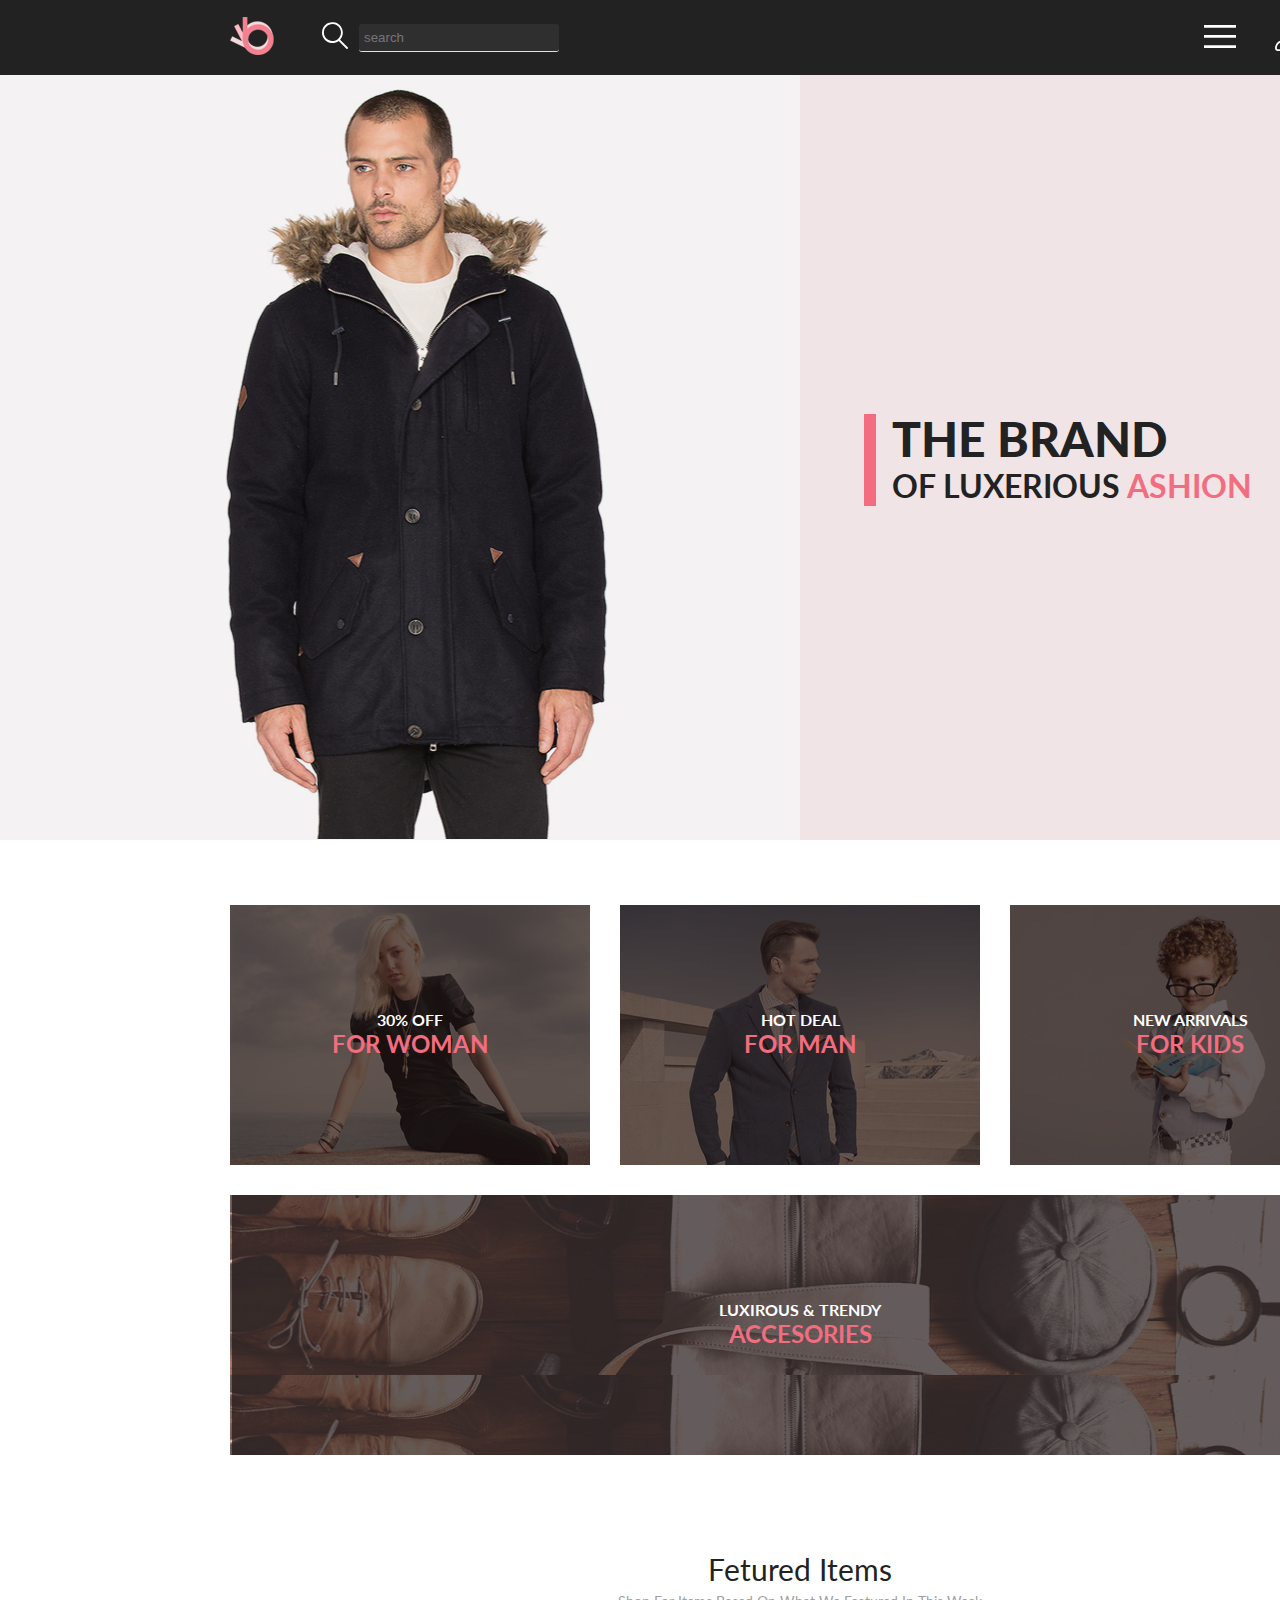
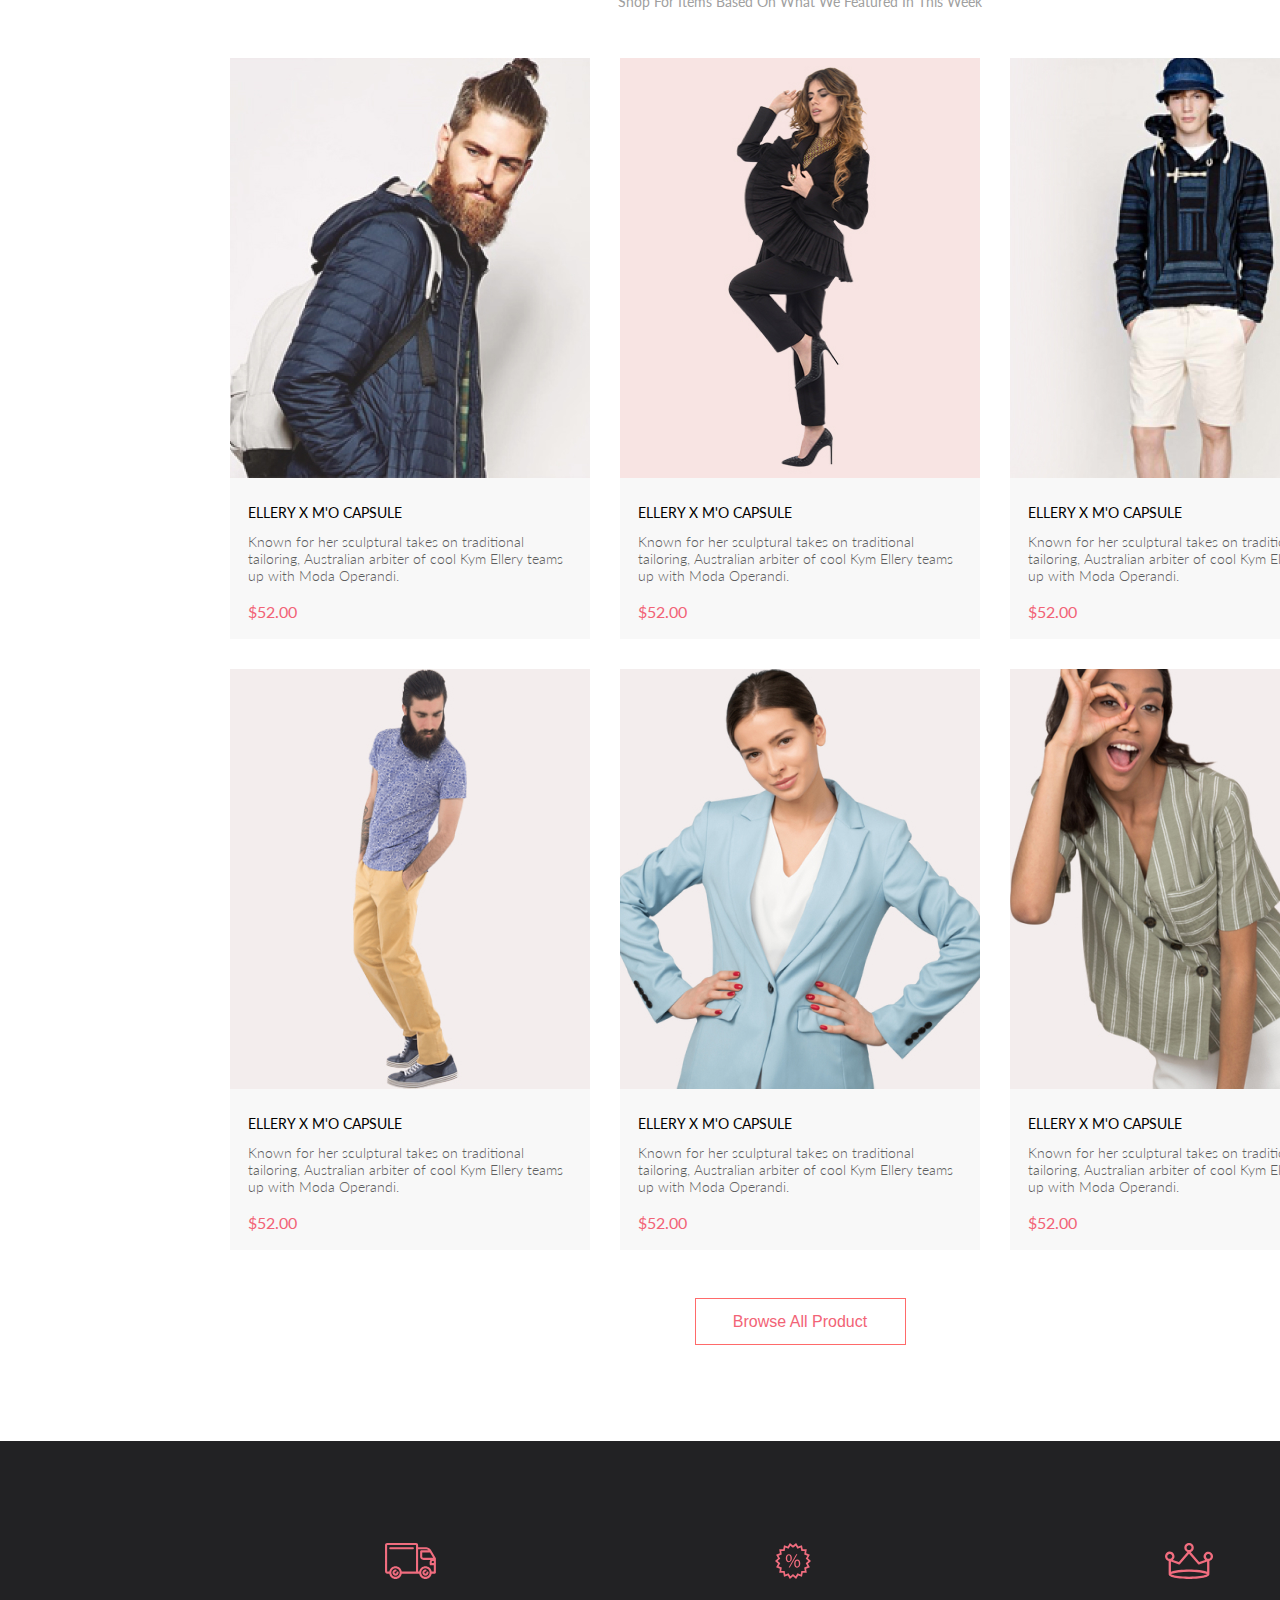
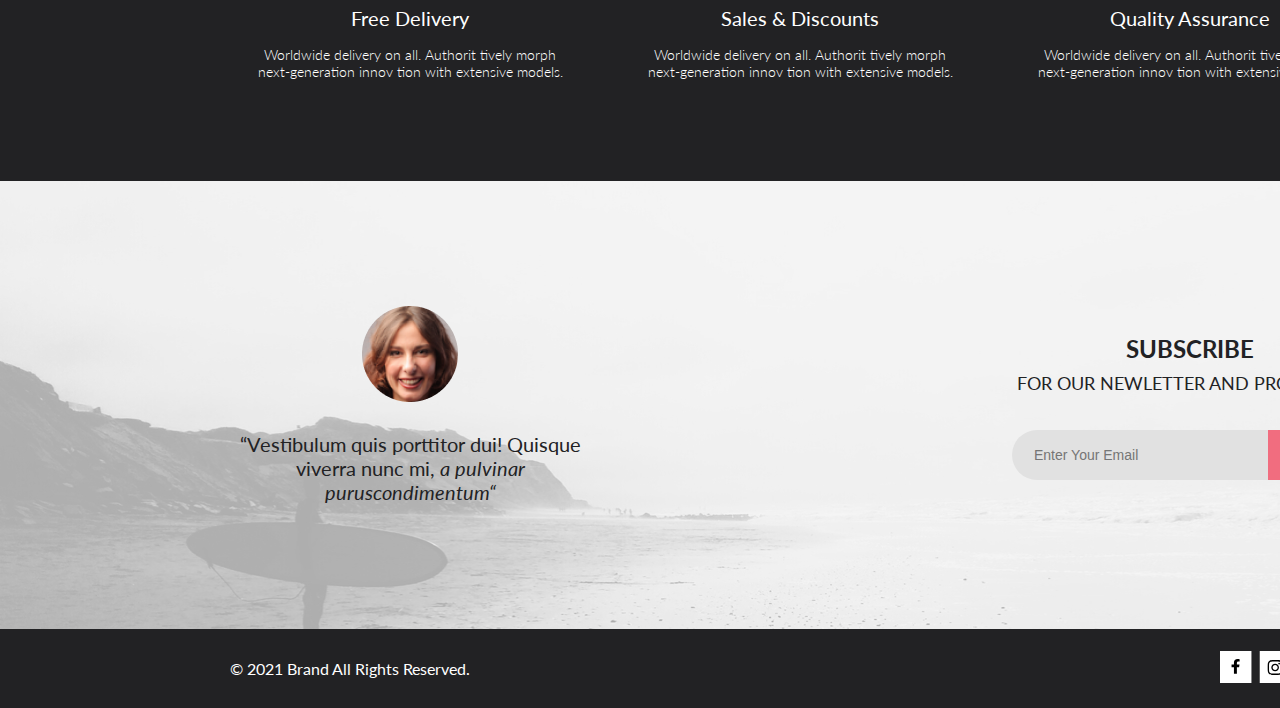
==== index.html @ f9dc225e "Истравил  ссылку на product.html" ====
<!DOCTYPE html>
<html lang="en">

<head>
    <meta charset="UTF-8">
    <meta http-equiv="X-UA-Compatible" content="IE=edge">
    <meta name="viewport" content="width=device-width, initial-scale=1.0">
    <title>shop-2103-shilov</title>
    <link rel="stylesheet" href="css/reset.css">
    <link rel="stylesheet" href="css/style.css">
    <link rel="preconnect" href="https://fonts.googleapis.com">
    <link rel="preconnect" href="https://fonts.gstatic.com" crossorigin>
    <link href="https://fonts.googleapis.com/css2?family=Lato:ital,wght@0,300;0,400;0,700;0,900;1,400&display=swap"
        rel="stylesheet">
</head>

<body>
    <div class="all-wrapper">
        <header class="header">
            <div class="conteiner header__wrp">
                <div class="header__conteiner">
                    <a href="index.html">
                        <img class="header__logo" src="img/logo.png" alt="logo">
                    </a>
                    <div class="header__search">
                        <button class="header__search-button" type="button">
                            <!--Картинка loupe.svg в виде програмного кода между тегами <svg>...</svg>-->
                            <svg class="header__search-icon" width="27" height="28" viewBox="0 0 27 28"
                                xmlns="http://www.w3.org/2000/svg">
                                <path
                                    d="M19.0596 17.6259C20.6713 15.8658 21.6282 13.6048 21.7698 11.2225C21.9113 8.84018 
                            21.2288 6.48173 19.8369 4.54318C18.445 2.60463 16.4285 1.20404 14.126 0.576619C11.8234 -0.0508009 
                            9.3751 0.13316 7.19217 1.09761C5.00923 2.06205 3.22463 3.74825 2.13804 5.87302C1.05145 7.9978 
                            0.729054 10.4318 1.225 12.7661C1.72094 15.1005 3.00501 17.1932 4.86158 18.6927C6.71814 20.1922 
                            9.03413 21.0072 11.4206 21.0009C13.673 21.004 15.8645 20.27 17.6606 18.9109L25.4086 26.7179C25.4941 
                            26.807 25.5965 26.8781 25.7099 26.927C25.8232 26.9759 25.9452 27.0017 26.0686 27.0029C26.1923 27.0033 
                            26.3148 26.9782 26.4283 26.9292C26.5419 26.8801 26.6441 26.8082 26.7286 26.7179C26.9025 26.537 26.9997 
                            26.2958 26.9997 26.0449C26.9997 25.794 26.9025 25.5528 26.7286 25.3719L19.0596 17.6259ZM2.88662 
                            10.5009C2.89946 8.81563 3.41094 7.17187 4.35659 5.77685C5.30224 4.38183 6.63972 3.29801 8.20044 
                            2.662C9.76115 2.02599 11.4752 1.86627 13.1266 2.20298C14.7779 2.53969 16.2926 3.35775 17.4797 
                            4.55404C18.6668 5.75033 19.4732 7.27129 19.7972 8.92519C20.1212 10.5791 19.9483 12.2919 19.3002 
                            13.8476C18.6522 15.4034 17.5581 16.7325 16.1559 17.6674C14.7536 18.6023 13.1059 19.1011 11.4206 
                            19.1009C9.14916 19.0901 6.97482 18.1784 5.37484 16.566C3.77486 14.9537 2.87998 12.7724 2.88662 10.5009Z" />
                            </svg>
                        </button>
                        <label>
                            <span class="visually-hidden">search</span>
                            <input class="header__search-input" type="search" placeholder="search">
                        </label>
                    </div>
                </div>
                <ul class="header__manu-list">
                    <li>
                        <button class="header__burger" type="button">
                            <!--Картинка burger.svg в виде програмного кода между тегами <svg>...</svg>-->
                            <svg class="header__burger-icon" width="32" height="23" viewBox="0 0 32 23"
                                xmlns="http://www.w3.org/2000/svg">
                                <path d="M0 23V20.31H32V23H0ZM0 12.76V10.07H32V12.76H0ZM0 2.69V0H32V2.69H0Z" />
                            </svg>
                        </button>
                        <nav class="header__nav">
                            <div class="header__nav-close">
                                <button class="header__nav-close-button" type="button">
                                    <!--<img class="header__nav-close-img" src="img/close.svg" alt="close">-->
                                    <svg class="header__nav-close-img" width="13" height="13" viewBox="0 0 13 13"
                                        xmlns="http://www.w3.org/2000/svg">
                                        <path d="M7.4158 6.00409L11.7158 1.71409C11.9041 1.52579 12.0099 1.27039 12.0099 1.00409C12.0099 
                                            0.73779 11.9041 0.482395 11.7158 0.294092C11.5275 0.105788 11.2721 0 11.0058 0C10.7395 0 
                                            10.4841 0.105788 10.2958 0.294092L6.0058 4.59409L1.7158 0.294092C1.52749 0.105788 1.2721 
                                            -1.9841e-09 1.0058 0C0.739497 1.9841e-09 0.484102 0.105788 0.295798 0.294092C0.107495 
                                            0.482395 0.0017066 0.73779 0.0017066 1.00409C0.0017066 1.27039 0.107495 1.52579 0.295798 
                                            1.71409L4.5958 6.00409L0.295798 10.2941C0.20207 10.3871 0.127676 10.4977 0.0769072 10.6195C0.0261385 
                                            10.7414 0 10.8721 0 11.0041C0 11.1361 0.0261385 11.2668 0.0769072 11.3887C0.127676 11.5105 0.20207 
                                            11.6211 0.295798 11.7141C0.388761 11.8078 0.499362 11.8822 0.621222 11.933C0.743081 11.9838 0.873786 
                                            12.0099 1.0058 12.0099C1.13781 12.0099 1.26852 11.9838 1.39038 11.933C1.51223 11.8822 1.62284 
                                            11.8078 1.7158 11.7141L6.0058 7.41409L10.2958 11.7141C10.3888 11.8078 10.4994 11.8822 10.6212 
                                            11.933C10.7431 11.9838 10.8738 12.0099 11.0058 12.0099C11.1378 12.0099 11.2685 11.9838 11.3904 
                                            11.933C11.5122 11.8822 11.6228 11.8078 11.7158 11.7141C11.8095 11.6211 11.8839 11.5105 11.9347 
                                            11.3887C11.9855 11.2668 12.0116 11.1361 12.0116 11.0041C12.0116 10.8721 11.9855 10.7414 11.9347 
                                            10.6195C11.8839 10.4977 11.8095 10.3871 11.7158 10.2941L7.4158 6.00409Z" />
                                    </svg>
                                </button>
                            </div>
                            <h2 class="header__nav-title">menu</h2>
                            <ul class="header__nav-list">
                                <li class="header__nav-item nav-item">
                                    <h3 class="nav-item__title"><a class="nav-item__title-link" href="#"> man</a></h3>
                                    <ul class="nav-item__list">
                                        <li class="nav-item__item">
                                            <a class="nav-item__item-link" href="#">Accessories</a>
                                        </li>
                                        <li class="nav-item__item"><a class="nav-item__item-link" href="#">Bags</a></li>
                                        <li class="nav-item__item"><a class="nav-item__item-link" href="#">Denim</a>
                                        </li>
                                        <li class="nav-item__item"><a class="nav-item__item-link" href="#">T-Shirts</a>
                                        </li>
                                    </ul>
                                </li>
                                <li class="header__nav-item nav-item">
                                    <h3 class="nav-item__title">
                                        <a class="nav-item__title-link" href="#">woman</a>
                                    </h3>
                                    <ul class="nav-item__list">
                                        <li class="nav-item__item">
                                            <a class="nav-item__item-link" href="#">Accessories</a>
                                        </li>
                                        <li class="nav-item__item">
                                            <a class="nav-item__item-link" href="#">Jackets & Coats</a>
                                        </li>
                                        <li class="nav-item__item">
                                            <a class="nav-item__item-link" href="#">Polos</a>
                                        </li>
                                        <li class="nav-item__item">
                                            <a class="nav-item__item-link" href="#">T-Shirts</a>
                                        </li>
                                        <li class="nav-item__item">
                                            <a class="nav-item__item-link" href="#">Shirts</a>
                                        </li>
                                    </ul>
                                </li>
                                <li class="header__nav-item nav-item">
                                    <h3 class="nav-item__title">
                                        <a class="nav-item__title-link" href="#">kids</a>
                                    </h3>
                                    <ul class="nav-item__list">
                                        <li class="nav-item__item">
                                            <a class="nav-item__item-link" href="#">Accessories</a>
                                        </li>
                                        <li class="nav-item__item">
                                            <a class="nav-item__item-link" href="#">Jackets & Coats</a>
                                        </li>
                                        <li class="nav-item__item">
                                            <a class="nav-item__item-link" href="#">Polos</a>
                                        </li>
                                        <li class="nav-item__item">
                                            <a class="nav-item__item-link" href="#">T-Shirts</a>
                                        </li>
                                        <li class="nav-item__item">
                                            <a class="nav-item__item-link" href="#">Shirts</a>
                                        </li>
                                        <li class="nav-item__item">
                                            <a class="nav-item__item-link" href="#">Bags</a>
                                        </li>
                                    </ul>
                                </li>
                            </ul>
                        </nav>
                    </li>
                    <li>
                        <a class="header__link" href="registration.html">
                            <!--Картинка person.svg в виде програмного кода между тегами <svg>...</svg>-->
                            <svg class="header__person-icon" width="29" height="29" viewBox="0 0 29 29"
                                xmlns="http://www.w3.org/2000/svg">
                                <path d="M14.5 19.937C19 19.937 22.656 15.464 22.656 9.968C22.656 4.472 19 0 14.5 0C13.3631 
                                    0.0217413 12.2463 0.303398 11.2351 0.823397C10.2239 1.34339 9.34507 2.08794 8.66602 
                                    3C7.12663 4.99573 6.30819 7.45381 6.34399 9.974C6.34399 15.465 10 19.937 14.5 19.937ZM14.5 
                                    1.813C18 1.813 20.844 5.472 20.844 9.969C20.844 14.466 17.998 18.125 14.5 18.125C11.002 
                                    18.125 8.15603 14.465 8.15503 9.969C8.15403 5.473 11 1.813 14.5 1.813ZM20.844 18.125C20.6036 
                                    18.125 20.373 18.2205 20.203 18.3905C20.033 18.5605 19.9375 18.7911 19.9375 19.0315C19.9375 
                                    19.2719 20.033 19.5025 20.203 19.6725C20.373 19.8425 20.6036 19.938 20.844 19.938C22.526 
                                    19.9399 24.1386 20.6088 25.3279 21.7982C26.5172 22.9875 27.1861 24.6 27.188 26.282C27.1875 
                                    26.5221 27.0918 26.7523 26.922 26.9221C26.7522 27.0918 26.5221 27.1875 26.282 27.188H2.71997C2.47985 
                                    27.1875 2.24975 27.0918 2.07996 26.9221C1.91016 26.7523 1.81449 26.5221 1.81396 26.282C1.81608 
                                    24.6001 2.48517 22.9877 3.67444 21.7985C4.86371 20.6092 6.47608 19.9401 8.15796 19.938C8.39824 
                                    19.938 8.62868 19.8425 8.79858 19.6726C8.96849 19.5027 9.06396 19.2723 9.06396 19.032C9.06396 
                                    18.7917 8.96849 18.5613 8.79858 18.3914C8.62868 18.2215 8.39824 18.126 8.15796 18.126C5.99541 
                                    18.1279 3.92201 18.9875 2.39258 20.5164C0.863144 22.0453 0.00264777 24.1185 0 26.281C0.000794067 
                                    27.0019 0.287502 27.693 0.797241 28.2027C1.30698 28.7125 1.99811 28.9992 2.71899 29H26.282C27.0027 
                                    28.9989 27.6936 28.7121 28.2031 28.2024C28.7126 27.6927 28.9992 27.0017 29 26.281C28.9974 24.1187 
                                    28.1372 22.0457 26.6083 20.5168C25.0793 18.9878 23.0063 18.1276 20.844 18.125Z" />
                            </svg>
                        </a>
                    </li>
                    <li>
                        <a class="header__link" href="#">
                            <!--Картинка basket.svg в виде програмного кода между тегами <svg>...</svg>-->
                            <svg class="header__basket-icon" width="33" height="29" viewBox="0 0 33 29"
                                xmlns="http://www.w3.org/2000/svg">
                                <path d="M27.199 29C26.5512 28.9738 25.9396 28.6948 25.4952 28.2227C25.0509 27.7506 24.8094 27.1232 
                                    24.8225 26.475C24.8356 25.8269 25.1023 25.2097 25.5653 24.7559C26.0283 24.3022 26.6508 24.048 
                                    27.2991 24.048C27.9474 24.048 28.5697 24.3022 29.0327 24.7559C29.4957 25.2097 29.7624 25.8269 
                                    29.7755 26.475C29.7886 27.1232 29.5471 27.7506 29.1028 28.2227C28.6585 28.6948 28.0468 28.9738 
                                    27.399 29H27.199ZM7.75098 26.32C7.75098 25.79 7.90815 25.2718 8.20264 24.8311C8.49712 24.3904 
                                    8.91569 24.0469 9.4054 23.844C9.8951 23.6412 10.434 23.5881 10.9539 23.6915C11.4737 23.7949 
                                    11.9512 24.0502 12.326 24.425C12.7009 24.7998 12.9562 25.2773 13.0596 25.7972C13.163 26.317 
                                    13.1098 26.8559 12.907 27.3456C12.7041 27.8353 12.3606 28.2539 11.9199 28.5483C11.4792 28.8428 
                                    10.9611 29 10.431 29C10.0789 29.0003 9.73017 28.9311 9.40479 28.7966C9.0794 28.662 8.78374 
                                    28.4646 8.53467 28.2158C8.28559 27.9669 8.08805 27.6713 7.95325 27.3461C7.81844 27.0208 7.74902 
                                    26.6721 7.74902 26.32H7.75098ZM11.551 20.686C11.2916 20.6868 11.039 20.6024 10.8322 20.4457C10.6253 
                                    20.2891 10.4756 20.0689 10.406 19.819L5.573 2.36401H2.18005C1.86657 2.36401 1.56591 2.23947 1.34424 
                                    2.01781C1.12257 1.79614 0.998047 1.49549 0.998047 1.18201C0.998047 0.868519 1.12257 0.567873 1.34424 
                                    0.346205C1.56591 0.124537 1.86657 5.81268e-06 2.18005 5.81268e-06H6.46106C6.72055 -0.00080736 6.97309 
                                    0.0837201 7.17981 0.240568C7.38653 0.397416 7.53589 0.617884 7.60498 0.868006L12.438 18.323H25.616L29.999 
                                    8.27501H15.399C15.2409 8.27961 15.0834 8.25242 14.9359 8.19507C14.7884 8.13771 14.6539 8.05134 14.5404 
                                    7.94108C14.4269 7.83082 14.3366 7.69891 14.275 7.55315C14.2134 7.40739 14.1816 7.25075 14.1816 
                                    7.0925C14.1816 6.93426 14.2134 6.77762 14.275 6.63186C14.3366 6.4861 14.4269 6.35419 14.5404 
                                    6.24393C14.6539 6.13367 14.7884 6.0473 14.9359 5.98994C15.0834 5.93259 15.2409 5.90541 15.399 
                                    5.91001H31.812C32.0077 5.90996 32.2003 5.95866 32.3724 6.05172C32.5446 6.14478 32.6908 6.27926 
                                    32.798 6.44301C32.9058 6.60729 32.9714 6.79569 32.9889 6.99145C33.0063 7.18721 32.9752 7.38424 
                                    32.8981 7.565L27.493 19.977C27.4007 20.1876 27.249 20.3668 27.0565 20.4927C26.864 20.6186 26.6391 
                                    20.6858 26.4091 20.686H11.551Z" />
                            </svg>
                        </a>
                    </li>
                </ul>
            </div>
        </header>
        <main>
            <section class="brand">
                <img class="brand__img" src="img/man.jpg" alt="man">
                <h1 class="brand__title">the brand
                    <span class="brand__title-lower">of luxerious
                        <span class="brand__title-pink">ashion</span>
                    </span>
                </h1>
            </section>
            <section class="sales">
                <div class="conteiner">
                    <h2 class="visually-hidden">sales</h2>
                    <ul class="sales__list">
                        <div class="sales__item-wpr">
                            <li class="sales__item sales__item--woman">
                                <h3 class="sales__item-title">30% off</h3>
                                <p class="sales__item-text">for woman</p>
                            </li>
                            <li class="sales__item sales__item--man">
                                <h3 class="sales__item-title">hot deal</h3>
                                <p class="sales__item-text">for man</p>
                            </li>
                            <li class="sales__item sales__item--kids">
                                <p class="sales__item-title">new arrivals</p>
                                <p class="sales__item-text">for kids</p>
                            </li>
                        </div>
                        <li class="sales__item sales__item--shoes">
                            <h3 class="sales__item-title">luxirous & trendy</h3>
                            <p class="sales__item-text">accesories</p>
                        </li>
                    </ul>
                </div>
            </section>
            <div class="conteiner">
                <section class="poducts">
                    <h2 class="products__title">fetured Items</h2>
                    <p class="products__sub-title">shop for items based on what we featured in this week</p>
                    <ul class="products__list">
                        <li class="products__item">
                            <img class="products__item-img" src="img/man1-poducts.jpg" alt="man-1">
                            <a class="products__item-title" href="product.html">ellery x m'o capsule</a>
                            <p class="products__item-text">Known for her sculptural takes on traditional tailoring,
                                Australian arbiter of cool Kym Ellery teams up with Moda Operandi.</p>
                            <p class="products__item-price">$52.00</p>
                            <div class="products__item-hover products-hover">
                                <button class="products-hover__button">
                                    <img class="products-hover__img" src="img/basket.svg" alt="basket">
                                    <p class="products-hover__text">Add to Cart</p>
                                </button>
                            </div>
                        </li>
                        <li class="products__item">
                            <img class="products__item-img" src="img/woman1-poducts.jpg" alt="woman-1">
                            <a class="products__item-title" href="product.html">ellery x m'o capsule</a>
                            <p class="products__item-text">Known for her sculptural takes on traditional tailoring,
                                Australian arbiter of cool Kym Ellery teams up with Moda Operandi.</p>
                            <p class="products__item-price">$52.00</p>
                            <div class="products__item-hover products-hover">
                                <button class="products-hover__button">
                                    <img class="products-hover__img" src="img/basket.svg" alt="basket">
                                    <p class="products-hover__text">Add to Cart</p>
                                </button>
                            </div>
                        </li>
                        <li class="products__item">
                            <img class="products__item-img" src="img/man2-poducts.jpg" alt="man-2">
                            <a class="products__item-title" href="product.html">ellery x m'o capsule</a>
                            <p class="products__item-text">Known for her sculptural takes on traditional tailoring,
                                Australian arbiter of cool Kym Ellery teams up with Moda Operandi.</p>
                            <p class="products__item-price">$52.00</p>
                            <div class="products__item-hover products-hover">
                                <button class="products-hover__button">
                                    <img class="products-hover__img" src="img/basket.svg" alt="basket">
                                    <p class="products-hover__text">Add to Cart</p>
                                </button>
                            </div>
                        </li>
                        <li class="products__item">
                            <img class="products__item-img" src="img/man3-poducts.jpg" alt="man-3">
                            <a class="products__item-title" href="product.html">ellery x m'o capsule</a>
                            <p class="products__item-text">Known for her sculptural takes on traditional tailoring,
                                Australian arbiter of cool Kym Ellery teams up with Moda Operandi.</p>
                            <p class="products__item-price">$52.00</p>
                            <div class="products__item-hover products-hover">
                                <button class="products-hover__button">
                                    <img class="products-hover__img" src="img/basket.svg" alt="basket">
                                    <p class="products-hover__text">Add to Cart</p>
                                </button>
                            </div>
                        </li>
                        <li class="products__item">
                            <img class="products__item-img" src="img/woman2-poducts.jpg" alt="woman-2">
                            <a class="products__item-title" href="product.html">ellery x m'o capsule</a>
                            <p class="products__item-text">Known for her sculptural takes on traditional tailoring,
                                Australian arbiter of cool Kym Ellery teams up with Moda Operandi.</p>
                            <p class="products__item-price">$52.00</p>
                            <div class="products__item-hover products-hover">
                                <button class="products-hover__button">
                                    <img class="products-hover__img" src="img/basket.svg" alt="basket">
                                    <p class="products-hover__text">Add to Cart</p>
                                </button>
                            </div>
                        </li>
                        <li class="products__item">
                            <img class="products__item-img" src="img/woman3-poducts.jpg" alt="woman-3">
                            <a class="products__item-title" href="product.html">ellery x m'o capsule</a>
                            <p class="products__item-text">Known for her sculptural takes on traditional tailoring,
                                Australian arbiter of cool Kym Ellery teams up with Moda Operandi.</p>
                            <p class="products__item-price">$52.00</p>
                            <div class="products__item-hover products-hover">
                                <button class="products-hover__button">
                                    <img class="products-hover__img" src="img/basket.svg" alt="basket">
                                    <p class="products-hover__text">Add to Cart</p>
                                </button>
                            </div>
                        </li>
                    </ul>
                    <div class="products__button-wpr">
                        <button class="products__button">browse all product</button>
                    </div>
                </section>
            </div>
            <div class="advantages__wpr">
                <div class="conteiner">
                    <section class="advantages">
                        <h2 class="visually-hidden">advantages</h2>
                        <ul class="advantages__list">
                            <li class="advantages__item">
                                <div class="advantages__item-img-wpr">
                                    <img class="advantages__item-img" src="img/icon-delivery.svg" alt="delivery">
                                </div>
                                <h3 class="advantages__item-tetle">free delivery</h3>
                                <p class="advantages__item-text">Worldwide delivery on all. Authorit tively morph
                                    next-generation innov tion with extensive models.</p>
                            </li>
                            <li class="advantages__item">
                                <div class="advantages__item-img-wpr">
                                    <img class="advantages__item-img" src="img/icon-discounts.svg" alt="discounts">
                                </div>
                                <h3 class="advantages__item-tetle">sales & discounts</h3>
                                <p class="advantages__item-text"> Worldwide delivery on all. Authorit tively morph
                                    next-generation innov tion with extensive models.</p>
                            </li>
                            <li class="advantages__item">
                                <div class="advantages__item-img-wpr">
                                    <img class="advantages__item-img" src="img/icon-assurance.svg" alt="assurance">
                                </div>
                                <h3 class="advantages__item-tetle">quality assurance</h3>
                                <p class="advantages__item-text">Worldwide delivery on all. Authorit tively morph
                                    next-generation innov tion with extensive models.</p>
                            </li>
                        </ul>
                    </section>
                </div>
            </div>
        </main>
        <footer>
            <div class="quote__wpr">
                <div class="conteiner">
                    <section class="quote">
                        <h2 class="visually-hidden">Form</h2>
                        <div class="quote__wrapper">
                            <img class="quote__wrapper-img" src="img/avatar.png" alt="avatar">
                            <p class="quote__wrapper-text">“Vestibulum quis porttitor dui! Quisque viverra nunc mi,
                                <span class="quote__wrapper-text--italic">a pulvinar puruscondimentum“</span>
                            </p>
                        </div>
                        <div class="quote__wrapper">
                            <h3 class="quote__wrapper-title">subscribe</h3>
                            <p class="quote__wrapper-sub-title">for our newletter and promotion</p>
                            <form class="quote__wrapper-form" action="#">
                                <label>
                                    <span class="visually-hidden">subscribe</span>
                                    <input class="quote__wrapper-form-email" type="email" placeholder="Enter Your Email"
                                        required>
                                </label>
                                <button class="quote__wrapper-form-button" type="submit">Subscribe</button>
                            </form>
                        </div>
                    </section>
                </div>
            </div>
            <div class="down-footer__wrp">
                <div class="conteiner">
                    <section class="down-footer">
                        <h2 class="visually-hidden">copyright</h2>
                        <p class="down-footer__copy">&copy; 2021 Brand All Rights Reserved.</p>
                        <ul class="down-footer__list">
                            <li class="down-footer__item">
                                <!--Картинка icon-facebook.svg в виде програмного кода между тегами <svg>...</svg>-->
                                <svg class="down-footer__icon" width="32" height="32" viewBox="0 0 32 32"
                                    xmlns="http://www.w3.org/2000/svg">
                                    <path class="down-footer__icon-bkg" d="M31.4506 0H0V32H31.4506V0Z" />
                                    <path class="down-footer__icon-simbol"
                                        d="M19.0884 16.28L19.5069 13.616H16.8902V11.8873C16.8902 
                                    11.1585 17.2557 10.4481 18.4277 10.4481H19.6172V8.17997C19.6172 8.17997 18.5377 8 17.5056 
                                    8C15.3507 8 13.9422 9.27593 13.9422 11.5857V13.616H11.5469V16.28H13.9422V22.72H16.8902V16.28H19.0884Z" />
                                </svg>
                            </li>
                            <li class="down-footer__item">
                                <!--Картинка icon-instagram.svg в виде програмного кода между тегами <svg>...</svg>-->
                                <svg class="down-footer__icon" width="33" height="32" viewBox="0 0 33 32"
                                    xmlns="http://www.w3.org/2000/svg">
                                    <path class="down-footer__icon-bkg" d="M32.1889 0H0.738281V32H32.1889V0Z"
                                        fill="#F16D7F" />
                                    <path class="down-footer__icon-simbol"
                                        d="M16.139 12.6816C14.0238 12.6816 12.3177 14.3849 12.3177 16.4966C12.3177 18.6083 14.0238 
                                            20.3117 16.139 20.3117C18.2541 20.3117 19.9602 18.6083 19.9602 16.4966C19.9602 14.3849 
                                            18.2541 12.6816 16.139 12.6816ZM16.139 18.9769C14.7721 18.9769 13.6547 17.8646 13.6547 
                                            16.4966C13.6547 15.1287 14.7688 14.0164 16.139 14.0164C17.5092 14.0164 18.6233 15.1287 18.6233 
                                            16.4966C18.6233 17.8646 17.5058 18.9769 16.139 18.9769ZM21.0078 12.5255C21.0078 13.0203 20.6087 
                                            13.4154 20.1165 13.4154C19.621 13.4154 19.2252 13.0169 19.2252 12.5255C19.2252 12.0341 19.6243 
                                            11.6357 20.1165 11.6357C20.6087 11.6357 21.0078 12.0341 21.0078 12.5255ZM23.5386 13.4287C23.4821 
                                            12.2367 23.2094 11.1808 22.3347 10.3109C21.4634 9.44097 20.4058 9.1687 19.2119 9.10894C17.9814 
                                            9.03921 14.2932 9.03921 13.0627 9.10894C11.8721 9.16538 10.8145 9.43765 9.93987 10.3076C9.06522 
                                            11.1775 8.79584 12.2333 8.73597 13.4253C8.66613 14.6539 8.66613 18.3361 8.73597 19.5646C8.79251 
                                            20.7566 9.06522 21.8124 9.93987 22.6824C10.8145 23.5523 11.8688 23.8246 13.0627 23.8843C14.2932 
                                            23.9541 17.9814 23.9541 19.2119 23.8843C20.4058 23.8279 21.4634 23.5556 22.3347 22.6824C23.2061 
                                            21.8124 23.4788 20.7566 23.5386 19.5646C23.6085 18.3361 23.6085 14.6572 23.5386 13.4287ZM21.949 
                                            20.8828C21.6895 21.5335 21.1874 22.0349 20.5322 22.2972C19.5511 22.6857 17.2231 22.596 16.139 
                                            22.596C15.0548 22.596 12.7235 22.6824 11.7457 22.2972C11.0939 22.0382 10.5917 21.5369 10.329 
                                            20.8828C9.93987 19.9033 10.0297 17.5791 10.0297 16.4966C10.0297 15.4142 9.9432 13.0867 10.329 
                                            12.1105C10.5884 11.4597 11.0906 10.9583 11.7457 10.696C12.7268 10.3076 15.0548 10.3972 16.139 
                                            10.3972C17.2231 10.3972 19.5545 10.3109 20.5322 10.696C21.184 10.955 21.6862 11.4564 21.949 
                                            12.1105C22.3381 13.09 22.2483 15.4142 22.2483 16.4966C22.2483 17.5791 22.3381 19.9066 21.949 20.8828Z" />
                                    <defs>
                                        <clipPath id="clip0_128_232">
                                            <rect width="14.8991" height="17" fill="white"
                                                transform="translate(8.68555 8)" />
                                        </clipPath>
                                    </defs>
                                </svg>
                            </li>
                            <li class="down-footer__item">
                                <!--Картинка icon-pinterest.svg в виде програмного кода между тегами <svg>...</svg>-->
                                <svg class="down-footer__icon" width="32" height="32" viewBox="0 0 32 32"
                                    xmlns="http://www.w3.org/2000/svg">
                                    <path class="down-footer__icon-bkg" d="M31.9252 0H0.474609V32H31.9252V0Z" />
                                    <path class="down-footer__icon-simbol" d="M16.7403 8.20312C13.5556 8.20312 10.4082 10.3406 10.4082 13.8C10.4082 16 11.6374 17.25 12.3823 
                                        17.25C12.6896 17.25 12.8666 16.3875 12.8666 16.1438C12.8666 15.8531 12.1309 15.2344 12.1309 14.025C12.1309 
                                        11.5125 14.0305 9.73125 16.4889 9.73125C18.6027 9.73125 20.1671 10.9406 20.1671 13.1625C20.1671 14.8219 
                                        19.506 17.9344 17.3642 17.9344C16.5913 17.9344 15.9302 17.3719 15.9302 16.5656C15.9302 15.3844 16.7496 
                                        14.2406 16.7496 13.0219C16.7496 10.9531 13.835 11.3281 13.835 13.8281C13.835 14.3531 13.9002 14.9344 14.133 
                                        15.4125C13.7046 17.2688 12.8293 20.0344 12.8293 21.9469C12.8293 22.5375 12.9131 23.1188 12.969 23.7094C13.0745 
                                        23.8281 13.0218 23.8156 13.1832 23.7563C14.7476 21.6 14.6917 21.1781 15.3994 18.3562C15.7812 19.0875 16.7683 
                                        19.4812 17.5505 19.4812C20.8469 19.4812 22.3275 16.2469 22.3275 13.3313C22.3275 10.2281 19.6643 8.20312 
                                        16.7403 8.20312Z" />
                                    <defs>
                                        <clipPath id="clip0_128_240">
                                            <rect width="11.9193" height="16" fill="white"
                                                transform="translate(10.4082 8)" />
                                        </clipPath>
                                    </defs>
                                </svg>
                            </li>
                            <li class="down-footer__item">
                                <!--Картинка icon-twitter в виде програмного кода между тегами <svg>...</svg>-->
                                <svg class="down-footer__icon" width="32" height="32" viewBox="0 0 32 32"
                                    xmlns="http://www.w3.org/2000/svg">
                                    <path class="down-footer__icon-bkg" d="M31.6635 0H0.212891V32H31.6635V0Z"
                                        fill="white" />
                                    <path class="down-footer__icon-simbol" d="M22.417 12.7405C22.427 12.8826 22.427 13.0248 22.427 13.1669C22.427 17.5019 19.1498 22.4969 13.1599 
                                        22.4969C11.3145 22.4969 9.60022 21.9588 8.1582 21.0248C8.4204 21.0552 8.67247 21.0654 8.94475 21.0654C10.4674 
                                        21.0654 11.8691 20.5476 12.9884 19.6644C11.5565 19.6339 10.3565 18.6898 9.94305 17.3903C10.1447 17.4207 
                                        10.3464 17.441 10.5582 17.441C10.8506 17.441 11.1431 17.4004 11.4153 17.3294C9.92291 17.0248 8.80355 15.705 
                                        8.80355 14.1111V14.0705C9.23715 14.3141 9.74139 14.4664 10.2758 14.4867C9.39849 13.8979 8.82373 12.8928 
                                        8.82373 11.7557C8.82373 11.1466 8.98504 10.5882 9.26741 10.1009C10.8708 12.0908 13.2809 13.3902 15.9833 
                                        13.5324C15.9329 13.2887 15.9027 13.035 15.9027 12.7811C15.9027 10.974 17.3548 9.50195 19.1598 9.50195C20.0976 
                                        9.50195 20.9446 9.89789 21.5396 10.5375C22.2757 10.3954 22.9816 10.1212 23.6068 9.74561C23.3648 10.507 22.8505 
                                        11.1466 22.1749 11.5527C22.8304 11.4817 23.4657 11.2989 24.0505 11.0451C23.6069 11.6948 23.0522 12.2735 22.417 
                                        12.7405Z" />
                                    <defs>
                                        <clipPath id="clip0_128_236">
                                            <rect width="15.8924" height="16" fill="white"
                                                transform="translate(8.1582 8)" />
                                        </clipPath>
                                    </defs>
                                </svg>
                            </li>
                        </ul>
                    </section>
                </div>
            </div>
        </footer>
    </div>
</body>

</html>
---- css/style.css ----
@charset "UTF-8";
/* http://meyerweb.com/eric/tools/css/reset/ 
   v2.0 | 20110126
   License: none (public domain)
*/
html,
body,
div,
span,
applet,
object,
iframe,
h1,
h2,
h3,
h4,
h5,
h6,
p,
blockquote,
pre,
a,
abbr,
acronym,
address,
big,
cite,
code,
del,
dfn,
em,
img,
ins,
kbd,
q,
s,
samp,
small,
strike,
strong,
sub,
sup,
tt,
var,
b,
u,
i,
center,
dl,
dt,
dd,
ol,
ul,
li,
fieldset,
form,
label,
legend,
table,
caption,
tbody,
tfoot,
thead,
tr,
th,
td,
article,
aside,
canvas,
details,
embed,
figure,
figcaption,
footer,
header,
hgroup,
menu,
nav,
output,
ruby,
section,
summary,
time,
mark,
audio,
video {
  margin: 0;
  padding: 0;
  border: 0;
  font-size: 100%;
  vertical-align: baseline;
}

/* HTML5 display-role reset for older browsers */
A article,
aside,
details,
figcaption,
figure,
footer,
header,
hgroup,
menu,
nav,
section {
  display: block;
}

body {
  line-height: 1;
}

ol,
ul {
  list-style: none;
}

blockquote,
q {
  quotes: none;
}

blockquote:before,
blockquote:after,
q:before,
q:after {
  content: '';
  content: none;
}

table {
  border-collapse: collapse;
  border-spacing: 0;
}

body {
  font-family: 'Lato', sans-serif;
  font-size: 14px;
  line-height: 17px;
  font-weight: 400;
  font-style: normal;
}

.all-wrapper {
  width: 1600px;
  margin: 0 auto;
}

/*Патерн для скрытия объекта, но он останется виден поясковых машинам*/
.visually-hidden {
  position: absolute;
  white-space: nowrap;
  width: 1px;
  height: 1px;
  overflow: hidden;
  border: 0;
  padding: 0;
  clip: rect(0 0 0 0);
  clip-path: inset(50%);
  margin: -1px;
}

.conteiner {
  width: 1140px;
  margin: 0 auto;
}

.header {
  background-color: #222222;
  position: relative;
}

.header__wrp {
  display: flex;
  min-height: 75px;
  align-items: center;
  justify-content: space-between;
}

.header__conteiner {
  display: flex;
}

.header__search {
  display: flex;
  align-items: center;
  margin: 0 0 0 41px;
}

.header__search-button {
  background-color: rgba(0, 0, 0, 0);
  border: none;
}

.header__search-icon {
  fill: #FFFFFF;
}

.header__search-icon:hover, .header__search-icon:focus {
  fill: #ffe08c;
  cursor: pointer;
  outline: none;
}

.header__search-icon:active {
  fill: #ff8901;
  cursor: pointer;
  outline: none;
}

.header__search-input {
  width: 200px;
  height: 28px;
  border: 0;
  border-bottom: 1px solid #E1E1E1;
  border-radius: 3px;
  background: #302f2f;
  padding-left: 5px;
  margin-left: 5px;
  color: #FFFFFF;
}

.header__search-input:hover {
  outline: 1px solid #ffe08c;
}

.header__search-input:focus {
  outline: 1px solid red;
}

.header__manu-list {
  display: flex;
  align-items: center;
}

.header__burger {
  border: none;
  background: transparent;
}

.header__burger-icon {
  fill: #FFFFFF;
}

.header__burger-icon:hover, .header__burger-icon:focus {
  fill: #ffe08c;
  cursor: pointer;
  outline: none;
}

.header__burger-icon:active {
  fill: #ff8901;
  cursor: pointer;
  outline: none;
}

.header__link {
  margin: 0 0 0 33px;
}

.header__person-icon {
  fill: #FFFFFF;
}

.header__person-icon:hover, .header__person-icon:focus {
  fill: #ffe08c;
}

.header__person-icon:active {
  fill: #ff8901;
}

.header__basket-icon {
  fill: #FFFFFF;
}

.header__basket-icon:hover, .header__basket-icon:focus {
  fill: #ffe08c;
}

.header__basket-icon:active {
  fill: #ff8901;
}

.header__nav {
  display: none;
  position: absolute;
  width: 232px;
  min-height: 764px;
  right: 0;
  top: 75px;
  background-color: #FFFFFF;
  padding: 0 0 0 34px;
  box-shadow: 6px 4px 35px rgba(0, 0, 0, 0.21);
}

.header__burger:hover + .header__nav,
.header .header__burger:focus + .header__nav {
  display: block;
}

.header__nav:focus, .header__nav:hover {
  display: block;
}

.header__nav-close {
  display: flex;
  flex-direction: row-reverse;
  height: 38px;
}

.header__nav-close-button {
  border: none;
  background-color: rgba(0, 0, 0, 0);
  width: 16px;
  height: 16px;
  border-radius: 8px;
  padding: 0;
  margin: 16px 16px 0 0;
  cursor: pointer;
}

.header__nav-close-button:hover, .header__nav-close-button:focus {
  background-color: #222222;
}

.header__nav-close-button:hover > .header__nav-close-img,
.header__nav-close-button:focus > .header__nav-close-img {
  fill: #ffe08c;
}

.header__nav-close-button:active > .header__nav-close-img {
  fill: #ff8901;
}

.header__nav-close-img {
  width: 12px;
  margin: 2px;
  fill: #9F9F9F;
}

.header__nav-title {
  font-size: 14px;
  line-height: 17px;
  font-weight: 700;
  font-style: normal;
  /*
        font-size: 14px;
        line-height: 17px;
        font-weight: 700;
        */
  text-transform: uppercase;
  margin-bottom: 24px;
}

.nav-item__title {
  font-size: 14px;
  line-height: 17px;
  font-weight: 400;
  font-style: normal;
  text-transform: uppercase;
  margin-top: 20px;
}

.nav-item__title-link {
  text-decoration: none;
  color: #F16D7F;
}

.nav-item__title-link:hover,
.nav-item__title-link:focus {
  color: #db4c5f;
}

.nav-item__title-link:active {
  color: #ff8901;
}

.nav-item__item {
  font-size: 14px;
  line-height: 17px;
  font-weight: 400;
  font-style: normal;
  margin-top: 11px;
  padding-left: 21px;
}

.nav-item__item-link {
  text-decoration: none;
  color: #6F6E6E;
}

.nav-item__item-link:hover,
.nav-item__item-link:focus {
  color: #4e4e4e;
}

.nav-item__item-link:active {
  color: #ff8901;
}

.brand {
  display: flex;
  background-color: #F1E4E6;
  align-items: center;
}

.brand__img {
  width: 800px;
}

.brand__title {
  font-size: 48px;
  line-height: 57px;
  font-weight: 900;
  font-style: normal;
  /*
        font-size: 48px;
        line-height: 57px;
        font-weight: 900;
        */
  text-transform: uppercase;
  margin-left: 92px;
  color: #222222;
  position: relative;
}

.brand__title:before {
  content: '';
  width: 12px;
  height: 92px;
  position: absolute;
  top: 4px;
  left: -28px;
  background-image: url(../img/rectangle.svg);
  background-size: 12px 92px;
}

.brand__title-lower {
  font-size: 32px;
  line-height: 38px;
  font-weight: 700;
  font-style: normal;
  /*
        font-size: 32px;
        line-height: 38px;
        font-weight: 700;
        */
  display: block;
}

.brand__title-pink {
  color: #F16D7F;
}

.sales {
  margin-top: 65px;
}

.sales__list {
  display: flex;
  flex-direction: column;
}

.sales__item-wpr {
  display: flex;
  justify-content: space-between;
}

.sales__item {
  width: 360px;
  height: 260px;
  background-color: #4e4544;
}

.sales__item--woman {
  background-image: url(../img/woman-sales.jpg);
}

.sales__item--man {
  background-image: url(../img/man-sales.jpg);
}

.sales__item--kids {
  background-image: url(../img/kids-sales.jpg);
}

.sales__item--shoes {
  width: 1140px;
  background-image: url(../img/accesories-sales.jpg);
  margin-top: 30px;
}

.sales__item-title {
  text-transform: uppercase;
  color: #FFFFFF;
  margin-top: 105px;
  font-size: 16px;
  line-height: 19px;
  font-weight: 700;
  font-style: normal;
  /*
    font-size: 16px;
    line-height: 19px;
    font-weight: 400;
    */
  text-align: center;
}

.sales__item-text {
  font-size: 24px;
  line-height: 29px;
  font-weight: 700;
  font-style: normal;
  /*
    font-size: 24px;
    line-height: 29px;
    font-weight: 700;
    */
  text-align: center;
  text-transform: uppercase;
  color: #F16D7F;
}

.poducts {
  margin-top: 96px;
}

.products__title {
  font-size: 30px;
  line-height: 36px;
  font-weight: 400;
  font-style: normal;
  /*
    font-size: 30px;
    line-height: 36px;
    font-weight: 400;
    */
  text-align: center;
  text-transform: capitalize;
  color: #222222;
}

.products__sub-title {
  font-size: 14px;
  line-height: 17px;
  font-weight: 400;
  font-style: normal;
  /*
    font-weight: 400;
    line-height: 17px;
    */
  text-align: left;
  text-align: center;
  text-transform: capitalize;
  color: #9F9F9F;
  margin-top: 6px;
}

.products__list {
  margin-top: 48px;
  display: flex;
  flex-wrap: wrap;
  justify-content: space-between;
}

.products__item {
  width: 360px;
  margin-bottom: 30px;
  background-color: #F8F8F8;
  position: relative;
}

.products__item-img {
  width: 360px;
}

.products__item-title {
  text-decoration: none;
  display: block;
  color: black;
  font-size: 14px;
  line-height: 16px;
  font-weight: 400;
  font-style: normal;
  /*
    font-weight: 400;
    line-height: 16px;
    */
  text-align: left;
  text-transform: uppercase;
  margin: 24px 18px 0 18px;
}

.products__item-title:hover,
.products__item-title:focus {
  color: #ffe08c;
}

.products__item-title:active {
  color: #ff8901;
}

.products__item-text {
  font-size: 14px;
  line-height: 17px;
  font-weight: 300;
  font-style: normal;
  /*
    font-weight: 300;
    line-height: 17px;
    */
  text-align: left;
  color: #5D5D5D;
  margin: 12px 18px 0 18px;
}

.products__item-price {
  font-size: 16px;
  line-height: 19px;
  font-weight: 400;
  font-style: normal;
  /*
    font-size: 16px;
    font-weight: 400;
    line-height: 19px;
    */
  text-align: left;
  color: #F26376;
  margin: 18px;
}

.products__item-hover {
  position: absolute;
  display: none;
  top: 0;
  left: 0;
  width: 360px;
  height: 420px;
  background: rgba(58, 56, 56, 0.86);
}

.products-hover__button {
  display: flex;
  justify-content: space-evenly;
  align-items: center;
  width: 138px;
  height: 43px;
  border: 1px solid #FFFFFF;
  background-color: rgba(0, 0, 0, 0);
  cursor: pointer;
}

.products-hover__button:hover,
.products-hover__button:focus {
  background-color: rgba(33, 33, 0, 0.5);
}

.products-hover__button:active {
  background-color: rgba(77, 77, 0, 0.7);
}

.products-hover__img {
  width: 26px;
}

.products-hover__text {
  font-size: 14px;
  line-height: 17px;
  font-weight: 400;
  font-style: normal;
  /*
    font-weight: 400;
    font-size: 14px;
    */
  line-height: 17px;
  color: #FFFFFF;
}

.products__item:hover > .products__item-hover {
  display: flex;
  justify-content: center;
  align-items: center;
}

.products__button-wpr {
  display: flex;
  justify-content: center;
  margin-top: 18px;
}

.products__button {
  height: 47px;
  width: 211px;
  border: 1px solid #FF6A6A;
  background: #FFFFFF;
  font-size: 16px;
  line-height: 19px;
  font-weight: 400;
  font-style: normal;
  /*
    font-size: 16px;
    font-weight: 400;
    line-height: 19px;
    */
  text-align: center;
  color: #F26376;
  text-transform: capitalize;
  cursor: pointer;
}

.products__button:hover,
.products__button:focus {
  background: #FF6A6A;
  color: #FFFFFF;
}

.products__button:active {
  opacity: 0.5;
}

.poducts {
  margin-top: 96px;
}

.products__title {
  font-size: 30px;
  line-height: 36px;
  font-weight: 400;
  font-style: normal;
  /*
    font-size: 30px;
    line-height: 36px;
    font-weight: 400;
    */
  text-align: center;
  text-transform: capitalize;
  color: #222222;
}

.products__sub-title {
  font-size: 14px;
  line-height: 17px;
  font-weight: 400;
  font-style: normal;
  /*
    font-weight: 400;
    line-height: 17px;
    */
  text-align: left;
  text-align: center;
  text-transform: capitalize;
  color: #9F9F9F;
  margin-top: 6px;
}

.products__list {
  margin-top: 48px;
  display: flex;
  flex-wrap: wrap;
  justify-content: space-between;
}

.products__item {
  width: 360px;
  margin-bottom: 30px;
  background-color: #F8F8F8;
  position: relative;
}

.products__item-img {
  width: 360px;
}

.products__item-title {
  text-decoration: none;
  display: block;
  color: black;
  font-size: 14px;
  line-height: 16px;
  font-weight: 400;
  font-style: normal;
  /*
    font-weight: 400;
    line-height: 16px;
    */
  text-align: left;
  text-transform: uppercase;
  margin: 24px 18px 0 18px;
}

.products__item-title:hover,
.products__item-title:focus {
  color: #ffe08c;
}

.products__item-title:active {
  color: #ff8901;
}

.products__item-text {
  font-size: 14px;
  line-height: 17px;
  font-weight: 300;
  font-style: normal;
  /*
    font-weight: 300;
    line-height: 17px;
    */
  text-align: left;
  color: #5D5D5D;
  margin: 12px 18px 0 18px;
}

.products__item-price {
  font-size: 16px;
  line-height: 19px;
  font-weight: 400;
  font-style: normal;
  /*
    font-size: 16px;
    font-weight: 400;
    line-height: 19px;
    */
  text-align: left;
  color: #F26376;
  margin: 18px;
}

.products__item-hover {
  position: absolute;
  display: none;
  top: 0;
  left: 0;
  width: 360px;
  height: 420px;
  background: rgba(58, 56, 56, 0.86);
}

.products-hover__button {
  display: flex;
  justify-content: space-evenly;
  align-items: center;
  width: 138px;
  height: 43px;
  border: 1px solid #FFFFFF;
  background-color: rgba(0, 0, 0, 0);
  cursor: pointer;
}

.products-hover__button:hover,
.products-hover__button:focus {
  background-color: rgba(33, 33, 0, 0.5);
}

.products-hover__button:active {
  background-color: rgba(77, 77, 0, 0.7);
}

.products-hover__img {
  width: 26px;
}

.products-hover__text {
  font-size: 14px;
  line-height: 17px;
  font-weight: 400;
  font-style: normal;
  /*
    font-weight: 400;
    font-size: 14px;
    */
  line-height: 17px;
  color: #FFFFFF;
}

.products__item:hover > .products__item-hover {
  display: flex;
  justify-content: center;
  align-items: center;
}

.products__button-wpr {
  display: flex;
  justify-content: center;
  margin-top: 18px;
}

.products__button {
  height: 47px;
  width: 211px;
  border: 1px solid #FF6A6A;
  background: #FFFFFF;
  font-size: 16px;
  line-height: 19px;
  font-weight: 400;
  font-style: normal;
  /*
    font-size: 16px;
    font-weight: 400;
    line-height: 19px;
    */
  text-align: center;
  color: #F26376;
  text-transform: capitalize;
  cursor: pointer;
}

.products__button:hover,
.products__button:focus {
  background: #FF6A6A;
  color: #FFFFFF;
}

.products__button:active {
  opacity: 0.5;
}

.advantages__wpr {
  background-color: #222224;
  margin-top: 96px;
}

.advantages {
  min-height: 300px;
}

.advantages__list {
  display: flex;
  justify-content: space-between;
  min-height: 340px;
  align-items: center;
}

.advantages__list .advantages__item {
  width: 360px;
}

.advantages__list .advantages__item-img-wpr {
  width: 50px;
  margin: 0 auto;
}

.advantages__list .advantages__item-img {
  height: 36px;
  text-align: center;
}

.advantages__list .advantages__item-tetle {
  font-size: 20px;
  line-height: 24px;
  font-weight: 400;
  font-style: normal;
  /*
            font-size: 20px;
            font-weight: 400;
            line-height: 24px;
            */
  text-align: center;
  color: #FFFFFF;
  text-transform: capitalize;
  margin-top: 24px;
}

.advantages__list .advantages__item-text {
  font-size: 14px;
  line-height: 17px;
  font-weight: 300;
  font-style: normal;
  /*
            font-size: 14px;
            font-weight: 300;
            line-height: 17px;
            */
  text-align: center;
  color: #FFFFFF;
  padding: 0 24px;
  margin-top: 16px;
}

.registration__title-wpr {
  background-color: #F8F3F4;
}

.registration__title {
  display: flex;
  align-items: center;
  height: 148px;
  font-size: 24px;
  line-height: 29px;
  font-weight: 400;
  font-style: normal;
  /*
    font-size: 24px;
    font-weight: 400;
    line-height: 29px;
    */
  text-align: left;
  color: #F16D7F;
  text-transform: uppercase;
}

.registration__wrp {
  display: flex;
  justify-content: space-between;
  margin-top: 64px;
  margin-bottom: 96px;
}

.registration__form {
  width: 360px;
}

.registration__form-title {
  font-size: 16px;
  line-height: 19px;
  font-weight: 300;
  font-style: normal;
  /*
    font-size: 16px;
    font-weight: 300;
    line-height: 19px;
    */
  letter-spacing: 0em;
  text-align: left;
  color: #222222;
  text-transform: capitalize;
}

.registration__form-input {
  width: 100%;
  height: 45px;
  font-size: 13px;
  line-height: 16px;
  font-weight: 300;
  font-style: normal;
  /*
    font-size: 13px;
    font-weight: 300;
    line-height: 16px;
    */
  text-align: left;
  margin-top: 21px;
  box-sizing: border-box;
}

.registration__form-input:hover {
  outline: 1px solid #ffe08c;
}

.registration__form-input:focus {
  outline: 1px solid red;
}

.registration__form-input::placeholder {
  color: #B1B1B1;
}

.registration__form-group-radio {
  display: flex;
  align-items: center;
  margin: 33px 0 33px 0;
}

[type="radio"] {
  margin: 0;
}

.registration__form-span {
  display: inline-block;
  font-size: 11px;
  line-height: 14px;
  font-weight: 300;
  font-style: normal;
  /*
    font-size: 11px;
    font-weight: 300;
    line-height: 14px;
    */
  text-align: left;
  margin: 0px 20px 0px 10px;
}

.registration__form-text {
  font-size: 13px;
  line-height: 16px;
  font-weight: 300;
  font-style: normal;
  /*
    font-size: 13px;
    font-weight: 300;
    line-height: 16px;
    */
  text-align: left;
  color: #B1B1B1;
  margin-top: 16px;
}

.registration__form-button {
  display: flex;
  align-items: center;
  justify-content: center;
  border: none;
  width: 167px;
  height: 50px;
  background-color: #F26376;
  text-transform: uppercase;
  font-size: 14px;
  line-height: 17px;
  font-weight: 400;
  font-style: normal;
  /*
    font-size: 14px;
    font-weight: 400;
    line-height: 17px;
    */
  text-align: left;
  color: #FFFFFF;
  margin-top: 40px;
}

.registration__form-button > svg {
  width: 17px;
  margin-left: 20px;
}

.registration__form-button:hover,
.registration__form-button:focus {
  background: #FF6A6A;
  color: #FFFFFF;
}

.registration__form-button:active {
  opacity: 0.5;
}

.registration__info {
  width: 650px;
}

.registration__info-header {
  font-size: 24px;
  line-height: 29px;
  font-weight: 300;
  font-style: normal;
  /*
    font-size: 24px;
    font-weight: 300;
    line-height: 29px;
    */
  text-align: left;
  text-transform: uppercase;
}

.registration__info-text {
  font-size: 24px;
  line-height: 29px;
  font-weight: 300;
  font-style: normal;
  /*
    font-size: 24px;
    font-weight: 300;
    line-height: 29px;
    */
  text-align: left;
  margin-top: 22px;
}

.registration__info-list {
  margin-left: 43px;
  margin-top: 21px;
}

.registration__info-item {
  font-size: 24px;
  line-height: 29px;
  font-weight: 300;
  font-style: normal;
  /*
    font-size: 24px;
    font-weight: 300;
    line-height: 29px;
    */
  text-align: left;
  margin-bottom: 16px;
  position: relative;
}

.registration__info-item-img {
  position: absolute;
  top: 7px;
  left: -43px;
}

.quote__wpr {
  background-image: url(../img/footer-bkg.jpg);
  background-repeat: no-repeat;
  background-position: center;
}

.quote {
  display: flex;
  justify-content: space-between;
}

.quote__wrapper {
  display: flex;
  flex-direction: column;
  width: 360px;
  min-height: 448px;
  justify-content: center;
}

.quote__wrapper-img {
  width: 96px;
  margin: 0 auto;
}

.quote__wrapper-text {
  font-size: 20px;
  line-height: 24px;
  font-weight: 400;
  font-style: normal;
  /*
    font-size: 20px;
    font-weight: 400;
    line-height: 24px;
    */
  text-align: center;
  color: #222224;
  width: 360px;
  margin-top: 30px;
}

.quote__wrapper-text--italic {
  font-style: italic;
}

.quote__wrapper-title {
  font-size: 24px;
  line-height: 38px;
  font-weight: 700;
  font-style: normal;
  /*
    font-size: 24px;
    font-weight: 700;
    line-height: 38px;
    */
  text-align: center;
  text-transform: uppercase;
  color: #222224;
}

.quote__wrapper-sub-title {
  font-size: 18px;
  line-height: 30px;
  font-weight: 400;
  font-style: normal;
  /*
    font-size: 18px;
    font-weight: 400;
    line-height: 30px;
    */
  text-align: center;
  text-transform: uppercase;
  color: #222224;
}

.quote__wrapper-form {
  display: flex;
  justify-content: center;
  margin-top: 32px;
}

.quote__wrapper-form-email {
  width: 256px;
  height: 50px;
  box-sizing: border-box;
  border-radius: 25px 0 0 25px;
  border: none;
  background-color: #E1E1E1;
  padding-left: 22px;
  font-size: 14px;
  line-height: 17px;
  font-weight: 400;
  font-style: normal;
  /*
    font-size: 14px;
    font-weight: 400;
    line-height: 17px;
    */
  color: #222224;
}

.quote__wrapper-form-email:hover {
  outline: 1px solid #ffe08c;
}

.quote__wrapper-form-email:focus {
  outline: 1px solid red;
}

.quote__wrapper-form-button {
  width: 100px;
  height: 50px;
  box-sizing: border-box;
  border-radius: 0 25px 25px 0;
  border: none;
  background-color: #F16D7F;
  font-size: 14px;
  line-height: 17px;
  font-weight: 400;
  font-style: normal;
  /*
    font-weight: 400;
    font-size: 14px;
    line-height: 17px;
    */
  color: #FFFFFF;
  cursor: pointer;
}

.quote__wrapper-form-button:hover,
.quote__wrapper-form-button:focus {
  background: #FF6A6A;
  color: #FFFFFF;
}

.quote__wrapper-form-button:active {
  opacity: 0.5;
}

.down-footer__wrp {
  background-color: #222224;
}

.down-footer {
  display: flex;
  justify-content: space-between;
  align-items: center;
}

.down-footer__copy {
  font-size: 16px;
  line-height: 19px;
  font-weight: 400;
  font-style: normal;
  /*
        font-size: 16px;
        font-weight: 400;
        line-height: 19px;
        */
  text-align: left;
  color: #FFFFFF;
}

.down-footer__list {
  display: flex;
  min-height: 79px;
  align-items: center;
}

.down-footer__item {
  margin-left: 7px;
  cursor: pointer;
}

.down-footer__icon-bkg {
  fill: #FFFFFF;
}

.down-footer__icon:hover > .down-footer__icon-simbol,
.down-footer__icon:focus > .down-footer__icon-simbol {
  fill: #FFFFFF;
}

.down-footer__icon:active > .down-footer__icon-simbol {
  fill: #F16D7F;
}

.down-footer__icon:hover > .down-footer__icon-bkg,
.down-footer__icon:focus > .down-footer__icon-bkg {
  fill: #F16D7F;
}

.down-footer__icon:active > .down-footer__icon-bkg {
  fill: #ff8901;
}
/*# sourceMappingURL=style.css.map */
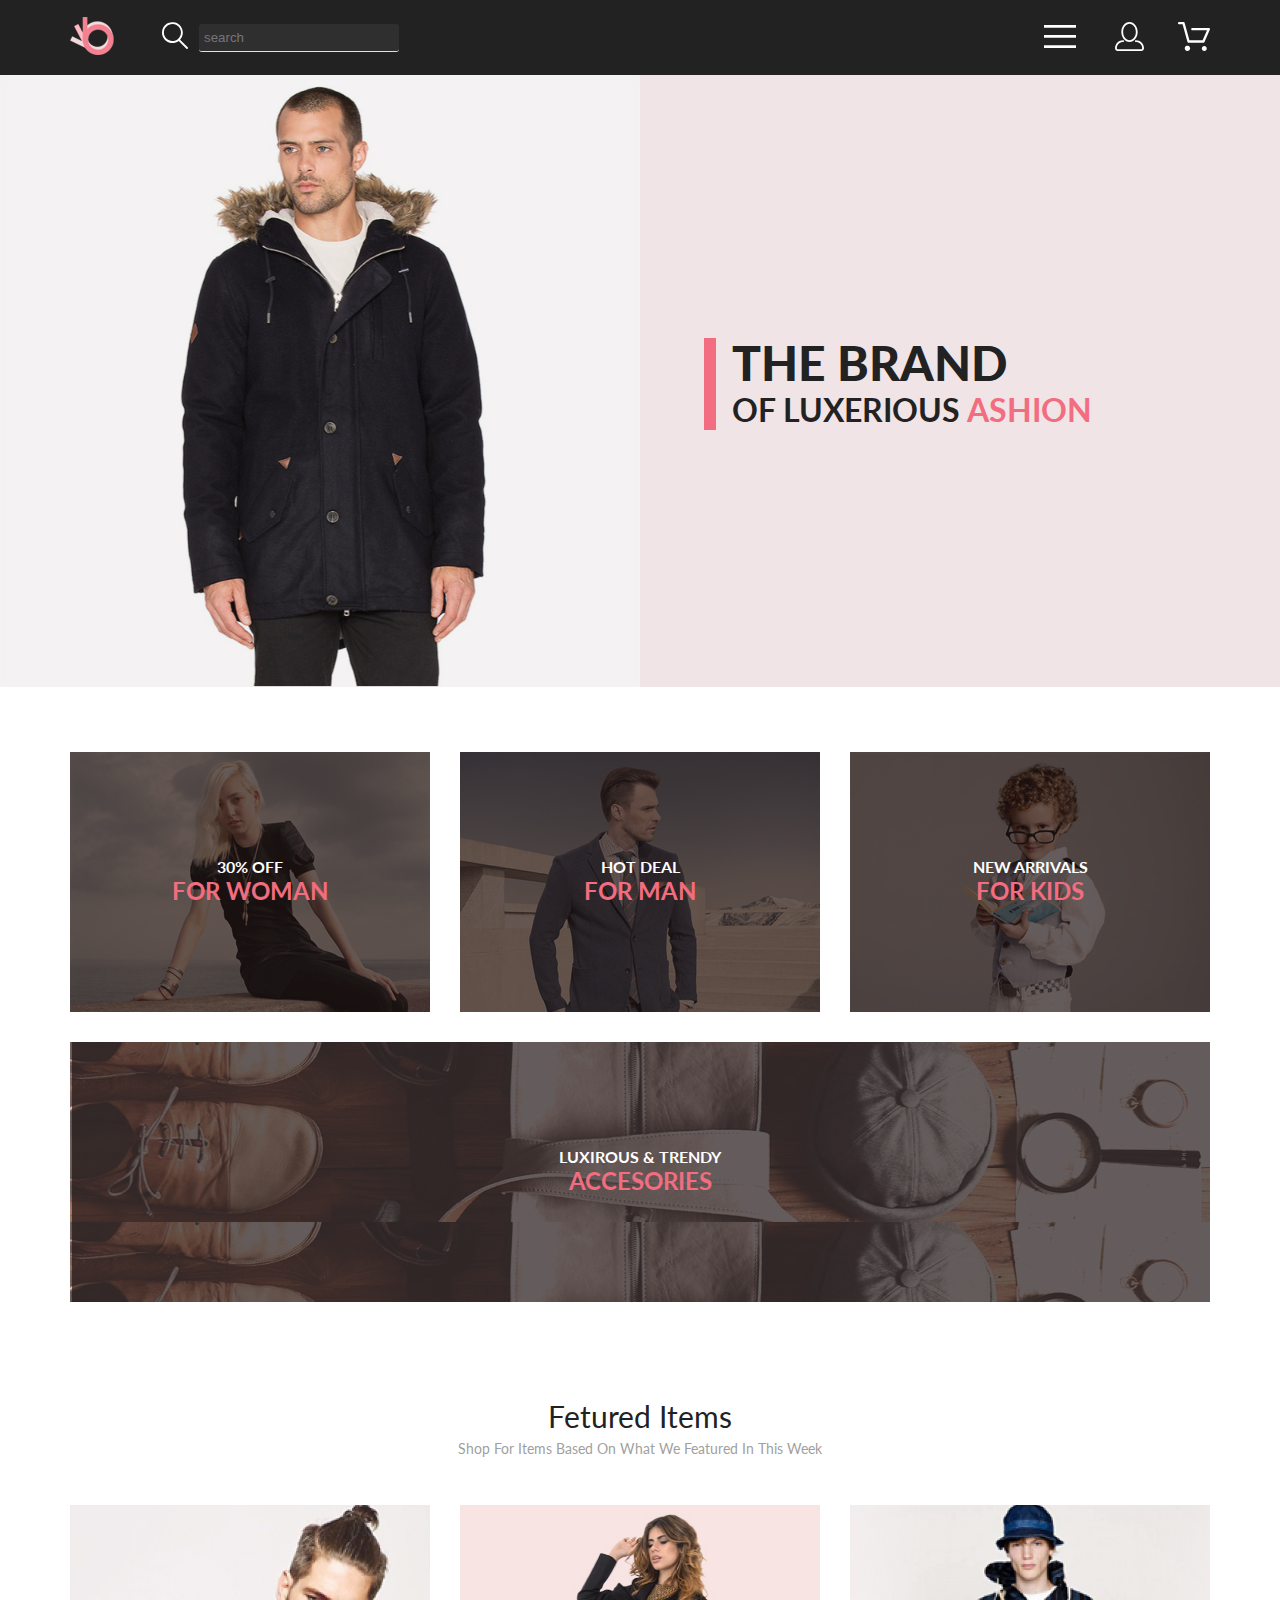
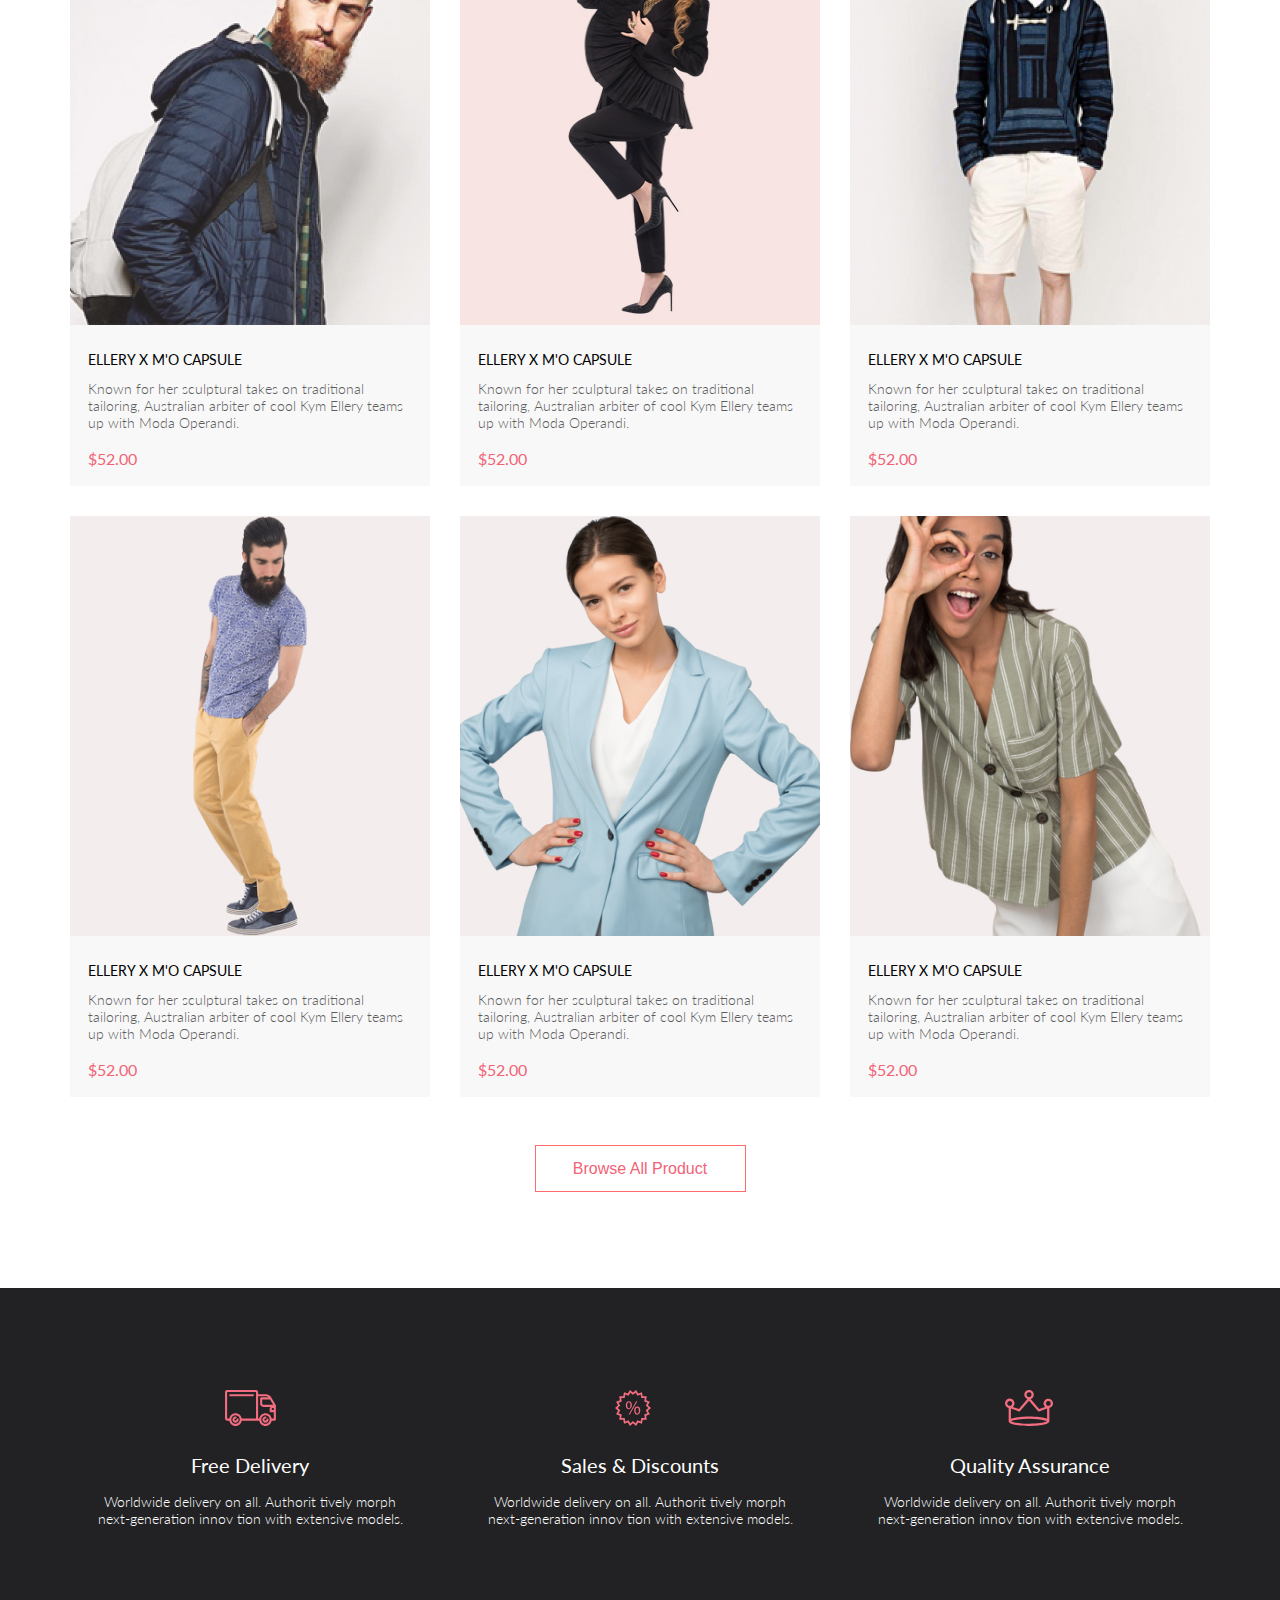
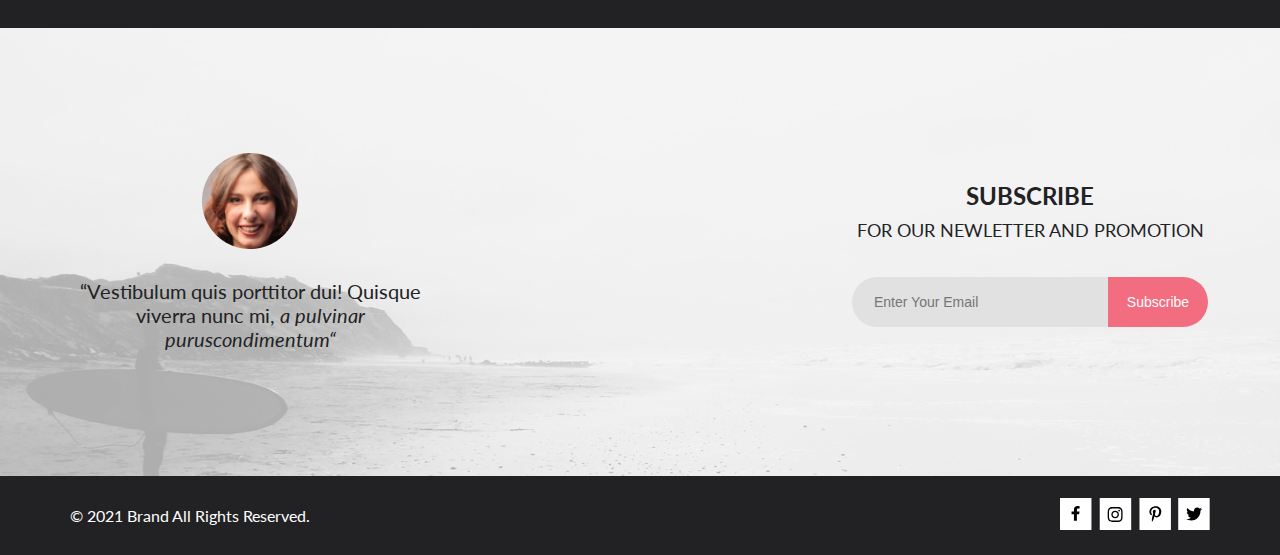
==== commit fcfe7cab: "Шапка и brand = резина + media(1024 - 768)" ====
--- a/index.html
+++ b/index.html
@@ -6,7 +6,6 @@
     <meta http-equiv="X-UA-Compatible" content="IE=edge">
     <meta name="viewport" content="width=device-width, initial-scale=1.0">
     <title>shop-2103-shilov</title>
-    <link rel="stylesheet" href="css/reset.css">
     <link rel="stylesheet" href="css/style.css">
     <link rel="preconnect" href="https://fonts.googleapis.com">
     <link rel="preconnect" href="https://fonts.gstatic.com" crossorigin>
@@ -17,7 +16,8 @@
 <body>
     <div class="all-wrapper">
         <header class="header">
-            <div class="conteiner header__wrp">
+            <div class="header__wrp">
+                <!--<<-- conteiner-->
                 <div class="header__conteiner">
                     <a href="index.html">
                         <img class="header__logo" src="img/logo.png" alt="logo">
@@ -84,62 +84,66 @@
                             <h2 class="header__nav-title">menu</h2>
                             <ul class="header__nav-list">
                                 <li class="header__nav-item nav-item">
-                                    <h3 class="nav-item__title"><a class="nav-item__title-link" href="#"> man</a></h3>
+                                    <h3 class="nav-item__title"><a class="nav-item__title-link" href="catalog.html">
+                                            man</a></h3>
                                     <ul class="nav-item__list">
                                         <li class="nav-item__item">
-                                            <a class="nav-item__item-link" href="#">Accessories</a>
-                                        </li>
-                                        <li class="nav-item__item"><a class="nav-item__item-link" href="#">Bags</a></li>
-                                        <li class="nav-item__item"><a class="nav-item__item-link" href="#">Denim</a>
-                                        </li>
-                                        <li class="nav-item__item"><a class="nav-item__item-link" href="#">T-Shirts</a>
+                                            <a class="nav-item__item-link" href="catalog.html">Accessories</a>
+                                        </li>
+                                        <li class="nav-item__item"><a class="nav-item__item-link"
+                                                href="catalog.html">Bags</a></li>
+                                        <li class="nav-item__item"><a class="nav-item__item-link"
+                                                href="catalog.html">Denim</a>
+                                        </li>
+                                        <li class="nav-item__item"><a class="nav-item__item-link"
+                                                href="catalog.html">T-Shirts</a>
                                         </li>
                                     </ul>
                                 </li>
                                 <li class="header__nav-item nav-item">
                                     <h3 class="nav-item__title">
-                                        <a class="nav-item__title-link" href="#">woman</a>
+                                        <a class="nav-item__title-link" href="catalog.html">woman</a>
                                     </h3>
                                     <ul class="nav-item__list">
                                         <li class="nav-item__item">
-                                            <a class="nav-item__item-link" href="#">Accessories</a>
-                                        </li>
-                                        <li class="nav-item__item">
-                                            <a class="nav-item__item-link" href="#">Jackets & Coats</a>
-                                        </li>
-                                        <li class="nav-item__item">
-                                            <a class="nav-item__item-link" href="#">Polos</a>
-                                        </li>
-                                        <li class="nav-item__item">
-                                            <a class="nav-item__item-link" href="#">T-Shirts</a>
-                                        </li>
-                                        <li class="nav-item__item">
-                                            <a class="nav-item__item-link" href="#">Shirts</a>
+                                            <a class="nav-item__item-link" href="catalog.html">Accessories</a>
+                                        </li>
+                                        <li class="nav-item__item">
+                                            <a class="nav-item__item-link" href="catalog.html">Jackets & Coats</a>
+                                        </li>
+                                        <li class="nav-item__item">
+                                            <a class="nav-item__item-link" href="catalog.html">Polos</a>
+                                        </li>
+                                        <li class="nav-item__item">
+                                            <a class="nav-item__item-link" href="catalog.html">T-Shirts</a>
+                                        </li>
+                                        <li class="nav-item__item">
+                                            <a class="nav-item__item-link" href="catalog.html">Shirts</a>
                                         </li>
                                     </ul>
                                 </li>
                                 <li class="header__nav-item nav-item">
                                     <h3 class="nav-item__title">
-                                        <a class="nav-item__title-link" href="#">kids</a>
+                                        <a class="nav-item__title-link" href="catalog.html">kids</a>
                                     </h3>
                                     <ul class="nav-item__list">
                                         <li class="nav-item__item">
-                                            <a class="nav-item__item-link" href="#">Accessories</a>
-                                        </li>
-                                        <li class="nav-item__item">
-                                            <a class="nav-item__item-link" href="#">Jackets & Coats</a>
-                                        </li>
-                                        <li class="nav-item__item">
-                                            <a class="nav-item__item-link" href="#">Polos</a>
-                                        </li>
-                                        <li class="nav-item__item">
-                                            <a class="nav-item__item-link" href="#">T-Shirts</a>
-                                        </li>
-                                        <li class="nav-item__item">
-                                            <a class="nav-item__item-link" href="#">Shirts</a>
-                                        </li>
-                                        <li class="nav-item__item">
-                                            <a class="nav-item__item-link" href="#">Bags</a>
+                                            <a class="nav-item__item-link" href="catalog.html">Accessories</a>
+                                        </li>
+                                        <li class="nav-item__item">
+                                            <a class="nav-item__item-link" href="catalog.html">Jackets & Coats</a>
+                                        </li>
+                                        <li class="nav-item__item">
+                                            <a class="nav-item__item-link" href="catalog.html">Polos</a>
+                                        </li>
+                                        <li class="nav-item__item">
+                                            <a class="nav-item__item-link" href="catalog.html">T-Shirts</a>
+                                        </li>
+                                        <li class="nav-item__item">
+                                            <a class="nav-item__item-link" href="catalog.html">Shirts</a>
+                                        </li>
+                                        <li class="nav-item__item">
+                                            <a class="nav-item__item-link" href="catalog.html">Bags</a>
                                         </li>
                                     </ul>
                                 </li>
@@ -172,7 +176,7 @@
                         </a>
                     </li>
                     <li>
-                        <a class="header__link" href="#">
+                        <a class="header__link" href="cart.html">
                             <!--Картинка basket.svg в виде програмного кода между тегами <svg>...</svg>-->
                             <svg class="header__basket-icon" width="33" height="29" viewBox="0 0 33 29"
                                 xmlns="http://www.w3.org/2000/svg">
@@ -240,7 +244,7 @@
                 </div>
             </section>
             <div class="conteiner">
-                <section class="poducts">
+                <section class="products">
                     <h2 class="products__title">fetured Items</h2>
                     <p class="products__sub-title">shop for items based on what we featured in this week</p>
                     <ul class="products__list">
--- a/css/style.css
+++ b/css/style.css
@@ -1,7 +1,7 @@
 @charset "UTF-8";
 /* http://meyerweb.com/eric/tools/css/reset/ 
-   v2.0 | 20110126
-   License: none (public domain)
+    v2.0 | 20110126
+    License: none (public domain)
 */
 html,
 body,
@@ -142,7 +142,7 @@
 }
 
 .all-wrapper {
-  width: 1600px;
+  max-width: 1600px;
   margin: 0 auto;
 }
 
@@ -161,7 +161,7 @@
 }
 
 .conteiner {
-  width: 1140px;
+  max-width: 1140px;
   margin: 0 auto;
 }
 
@@ -175,10 +175,13 @@
   min-height: 75px;
   align-items: center;
   justify-content: space-between;
+  max-width: 1204px;
+  margin: 0 auto;
 }
 
 .header__conteiner {
   display: flex;
+  margin-left: 32px;
 }
 
 .header__search {
@@ -231,6 +234,7 @@
 .header__manu-list {
   display: flex;
   align-items: center;
+  margin-right: 32px;
 }
 
 .header__burger {
@@ -367,8 +371,7 @@
   color: #F16D7F;
 }
 
-.nav-item__title-link:hover,
-.nav-item__title-link:focus {
+.nav-item__title-link:hover, .nav-item__title-link:focus {
   color: #db4c5f;
 }
 
@@ -390,8 +393,7 @@
   color: #6F6E6E;
 }
 
-.nav-item__item-link:hover,
-.nav-item__item-link:focus {
+.nav-item__item-link:hover, .nav-item__item-link:focus {
   color: #4e4e4e;
 }
 
@@ -406,7 +408,7 @@
 }
 
 .brand__img {
-  width: 800px;
+  width: 50%;
 }
 
 .brand__title {
@@ -425,6 +427,16 @@
   position: relative;
 }
 
+@media (max-width: 1023px) {
+  .brand__title {
+    font-size: 44px;
+    line-height: 52px;
+    font-weight: 900;
+    font-style: normal;
+    margin-left: 80px;
+  }
+}
+
 .brand__title:before {
   content: '';
   width: 12px;
@@ -433,7 +445,12 @@
   top: 4px;
   left: -28px;
   background-image: url(../img/rectangle.svg);
-  background-size: 12px 92px;
+}
+
+@media (max-width: 1023px) {
+  .brand__title:before {
+    height: 78px;
+  }
 }
 
 .brand__title-lower {
@@ -447,6 +464,15 @@
         font-weight: 700;
         */
   display: block;
+}
+
+@media (max-width: 1023px) {
+  .brand__title-lower {
+    font-size: 24px;
+    line-height: 28px;
+    font-weight: 900;
+    font-style: normal;
+  }
 }
 
 .brand__title-pink {
@@ -522,7 +548,7 @@
   color: #F16D7F;
 }
 
-.poducts {
+.products {
   margin-top: 96px;
 }
 
@@ -592,8 +618,7 @@
   margin: 24px 18px 0 18px;
 }
 
-.products__item-title:hover,
-.products__item-title:focus {
+.products__item-title:hover, .products__item-title:focus {
   color: #ffe08c;
 }
 
@@ -640,6 +665,47 @@
   background: rgba(58, 56, 56, 0.86);
 }
 
+.products__item:hover > .products__item-hover {
+  display: flex;
+  justify-content: center;
+  align-items: center;
+}
+
+.products__button-wpr {
+  display: flex;
+  justify-content: center;
+  margin-top: 18px;
+}
+
+.products__button {
+  height: 47px;
+  width: 211px;
+  border: 1px solid #FF6A6A;
+  background: #FFFFFF;
+  font-size: 16px;
+  line-height: 19px;
+  font-weight: 400;
+  font-style: normal;
+  /*
+    font-size: 16px;
+    font-weight: 400;
+    line-height: 19px;
+    */
+  text-align: center;
+  color: #F26376;
+  text-transform: capitalize;
+  cursor: pointer;
+}
+
+.products__button:hover, .products__button:focus {
+  background: #FF6A6A;
+  color: #FFFFFF;
+}
+
+.products__button:active {
+  opacity: 0.5;
+}
+
 .products-hover__button {
   display: flex;
   justify-content: space-evenly;
@@ -651,8 +717,7 @@
   cursor: pointer;
 }
 
-.products-hover__button:hover,
-.products-hover__button:focus {
+.products-hover__button:hover, .products-hover__button:focus {
   background-color: rgba(33, 33, 0, 0.5);
 }
 
@@ -677,49 +742,7 @@
   color: #FFFFFF;
 }
 
-.products__item:hover > .products__item-hover {
-  display: flex;
-  justify-content: center;
-  align-items: center;
-}
-
-.products__button-wpr {
-  display: flex;
-  justify-content: center;
-  margin-top: 18px;
-}
-
-.products__button {
-  height: 47px;
-  width: 211px;
-  border: 1px solid #FF6A6A;
-  background: #FFFFFF;
-  font-size: 16px;
-  line-height: 19px;
-  font-weight: 400;
-  font-style: normal;
-  /*
-    font-size: 16px;
-    font-weight: 400;
-    line-height: 19px;
-    */
-  text-align: center;
-  color: #F26376;
-  text-transform: capitalize;
-  cursor: pointer;
-}
-
-.products__button:hover,
-.products__button:focus {
-  background: #FF6A6A;
-  color: #FFFFFF;
-}
-
-.products__button:active {
-  opacity: 0.5;
-}
-
-.poducts {
+.products {
   margin-top: 96px;
 }
 
@@ -789,8 +812,7 @@
   margin: 24px 18px 0 18px;
 }
 
-.products__item-title:hover,
-.products__item-title:focus {
+.products__item-title:hover, .products__item-title:focus {
   color: #ffe08c;
 }
 
@@ -837,6 +859,47 @@
   background: rgba(58, 56, 56, 0.86);
 }
 
+.products__item:hover > .products__item-hover {
+  display: flex;
+  justify-content: center;
+  align-items: center;
+}
+
+.products__button-wpr {
+  display: flex;
+  justify-content: center;
+  margin-top: 18px;
+}
+
+.products__button {
+  height: 47px;
+  width: 211px;
+  border: 1px solid #FF6A6A;
+  background: #FFFFFF;
+  font-size: 16px;
+  line-height: 19px;
+  font-weight: 400;
+  font-style: normal;
+  /*
+    font-size: 16px;
+    font-weight: 400;
+    line-height: 19px;
+    */
+  text-align: center;
+  color: #F26376;
+  text-transform: capitalize;
+  cursor: pointer;
+}
+
+.products__button:hover, .products__button:focus {
+  background: #FF6A6A;
+  color: #FFFFFF;
+}
+
+.products__button:active {
+  opacity: 0.5;
+}
+
 .products-hover__button {
   display: flex;
   justify-content: space-evenly;
@@ -848,8 +911,7 @@
   cursor: pointer;
 }
 
-.products-hover__button:hover,
-.products-hover__button:focus {
+.products-hover__button:hover, .products-hover__button:focus {
   background-color: rgba(33, 33, 0, 0.5);
 }
 
@@ -872,48 +934,6 @@
     */
   line-height: 17px;
   color: #FFFFFF;
-}
-
-.products__item:hover > .products__item-hover {
-  display: flex;
-  justify-content: center;
-  align-items: center;
-}
-
-.products__button-wpr {
-  display: flex;
-  justify-content: center;
-  margin-top: 18px;
-}
-
-.products__button {
-  height: 47px;
-  width: 211px;
-  border: 1px solid #FF6A6A;
-  background: #FFFFFF;
-  font-size: 16px;
-  line-height: 19px;
-  font-weight: 400;
-  font-style: normal;
-  /*
-    font-size: 16px;
-    font-weight: 400;
-    line-height: 19px;
-    */
-  text-align: center;
-  color: #F26376;
-  text-transform: capitalize;
-  cursor: pointer;
-}
-
-.products__button:hover,
-.products__button:focus {
-  background: #FF6A6A;
-  color: #FFFFFF;
-}
-
-.products__button:active {
-  opacity: 0.5;
 }
 
 .advantages__wpr {
@@ -1042,6 +1062,7 @@
   text-align: left;
   margin-top: 21px;
   box-sizing: border-box;
+  border: 1px solid #A4A4A4;
 }
 
 .registration__form-input:hover {
@@ -1062,7 +1083,7 @@
   margin: 33px 0 33px 0;
 }
 
-[type="radio"] {
+.registration [type="radio"] {
   margin: 0;
 }
 
@@ -1124,8 +1145,7 @@
   margin-left: 20px;
 }
 
-.registration__form-button:hover,
-.registration__form-button:focus {
+.registration__form-button:hover, .registration__form-button:focus {
   background: #FF6A6A;
   color: #FFFFFF;
 }
@@ -1320,8 +1340,7 @@
   cursor: pointer;
 }
 
-.quote__wrapper-form-button:hover,
-.quote__wrapper-form-button:focus {
+.quote__wrapper-form-button:hover, .quote__wrapper-form-button:focus {
   background: #FF6A6A;
   color: #FFFFFF;
 }
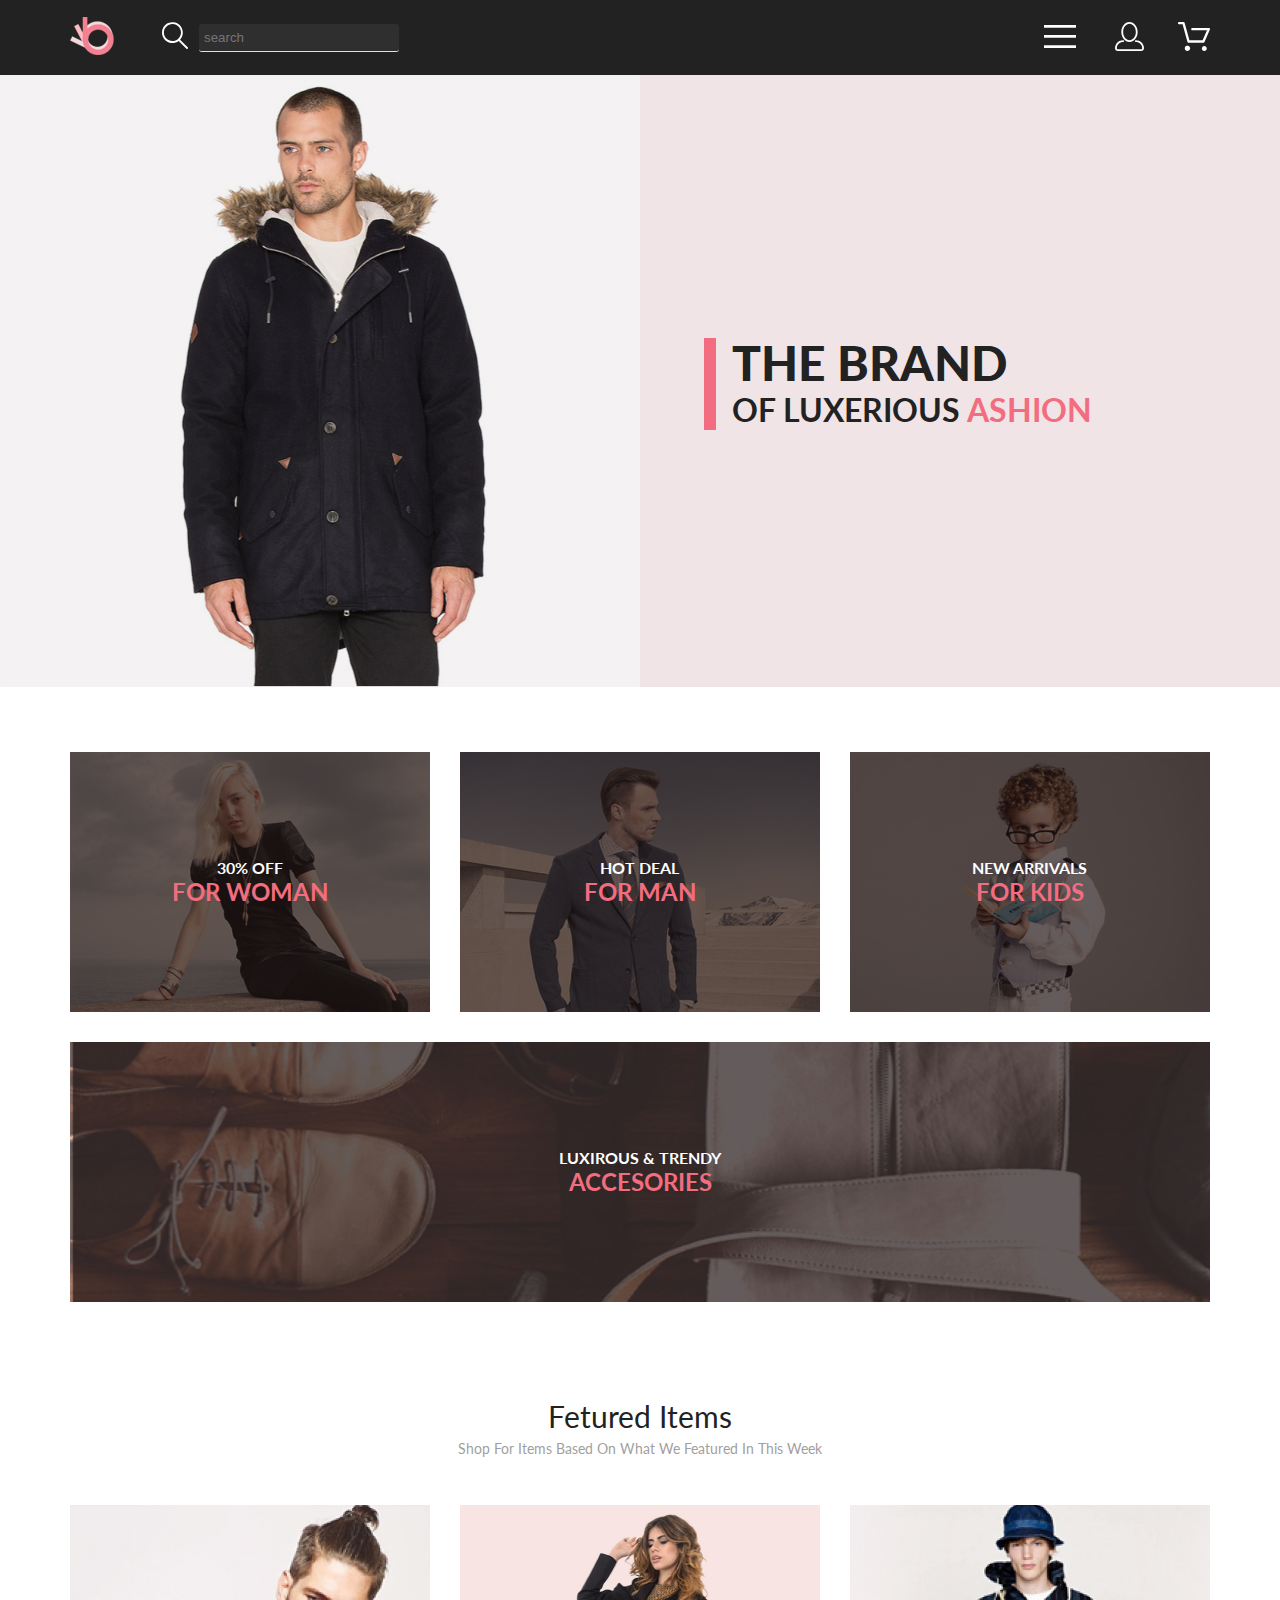
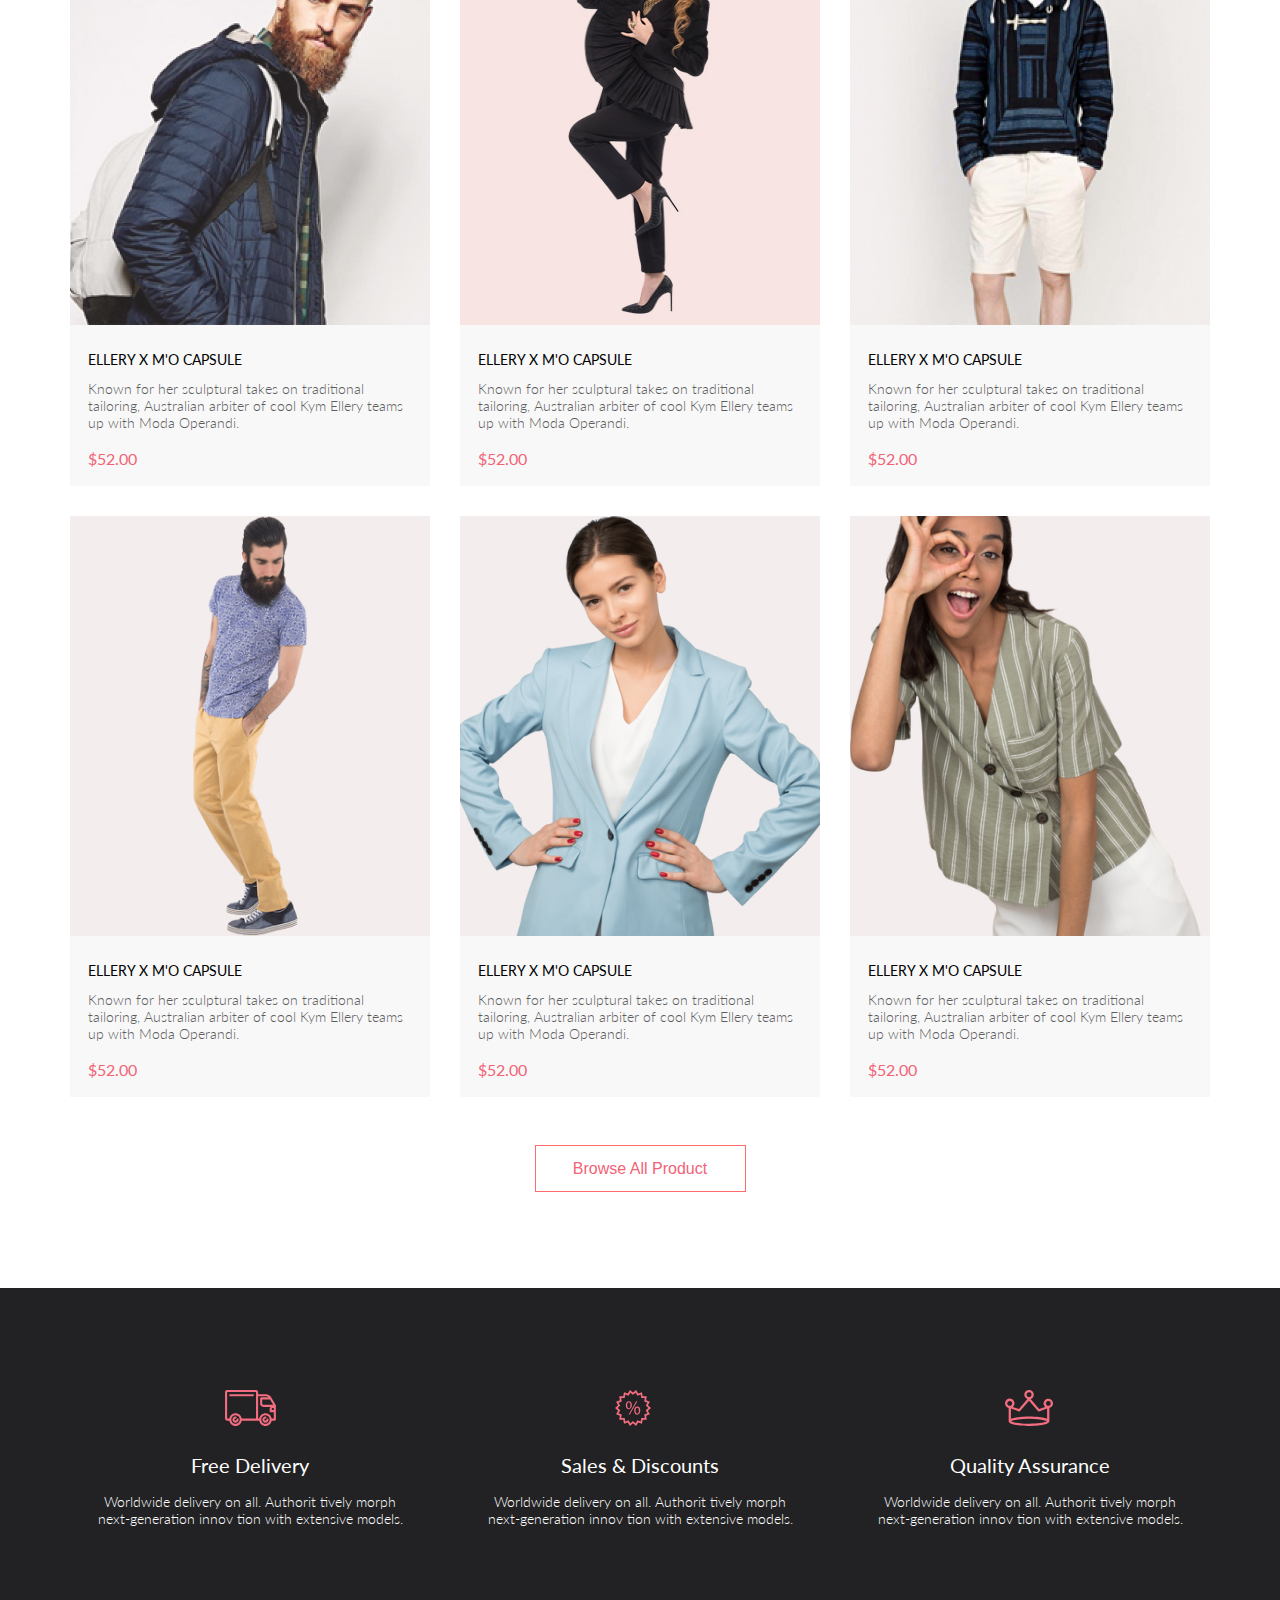
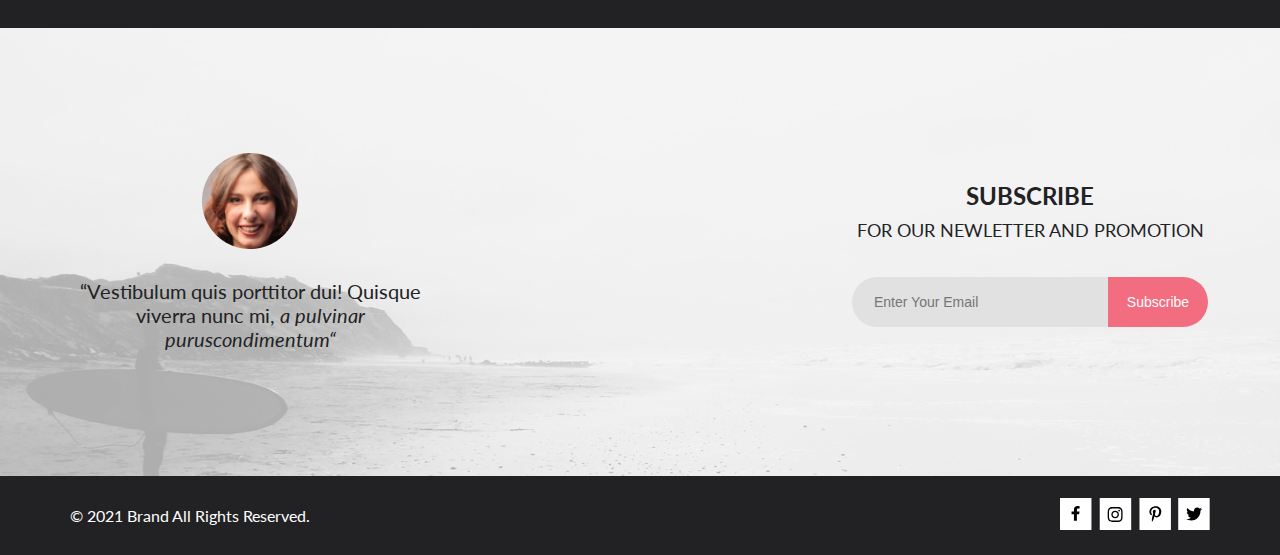
==== commit bea528d3: "Sales = резина" ====
--- a/index.html
+++ b/index.html
@@ -236,10 +236,12 @@
                                 <p class="sales__item-text">for kids</p>
                             </li>
                         </div>
-                        <li class="sales__item sales__item--shoes">
-                            <h3 class="sales__item-title">luxirous & trendy</h3>
-                            <p class="sales__item-text">accesories</p>
-                        </li>
+                        <div class="sales__item-wpr">
+                            <li class="sales__item sales__item--shoes">
+                                <h3 class="sales__item-title">luxirous & trendy</h3>
+                                <p class="sales__item-text">accesories</p>
+                            </li>
+                        </div>
                     </ul>
                 </div>
             </section>
--- a/css/style.css
+++ b/css/style.css
@@ -162,6 +162,7 @@
 
 .conteiner {
   max-width: 1140px;
+  padding: 0 16px;
   margin: 0 auto;
 }
 
@@ -491,36 +492,50 @@
 .sales__item-wpr {
   display: flex;
   justify-content: space-between;
+  flex-grow: 1;
 }
 
 .sales__item {
-  width: 360px;
+  display: flex;
+  flex-direction: column;
+  justify-content: center;
+  align-items: center;
+  width: 31.6%;
   height: 260px;
   background-color: #4e4544;
 }
 
+@media (max-width: 768px) {
+  .sales__item {
+    height: 167px;
+  }
+}
+
 .sales__item--woman {
   background-image: url(../img/woman-sales.jpg);
+  background-position: center;
 }
 
 .sales__item--man {
   background-image: url(../img/man-sales.jpg);
+  background-position: center;
 }
 
 .sales__item--kids {
   background-image: url(../img/kids-sales.jpg);
+  background-position: center;
 }
 
 .sales__item--shoes {
-  width: 1140px;
   background-image: url(../img/accesories-sales.jpg);
+  background-size: cover;
   margin-top: 30px;
+  width: 100%;
 }
 
 .sales__item-title {
   text-transform: uppercase;
   color: #FFFFFF;
-  margin-top: 105px;
   font-size: 16px;
   line-height: 19px;
   font-weight: 700;
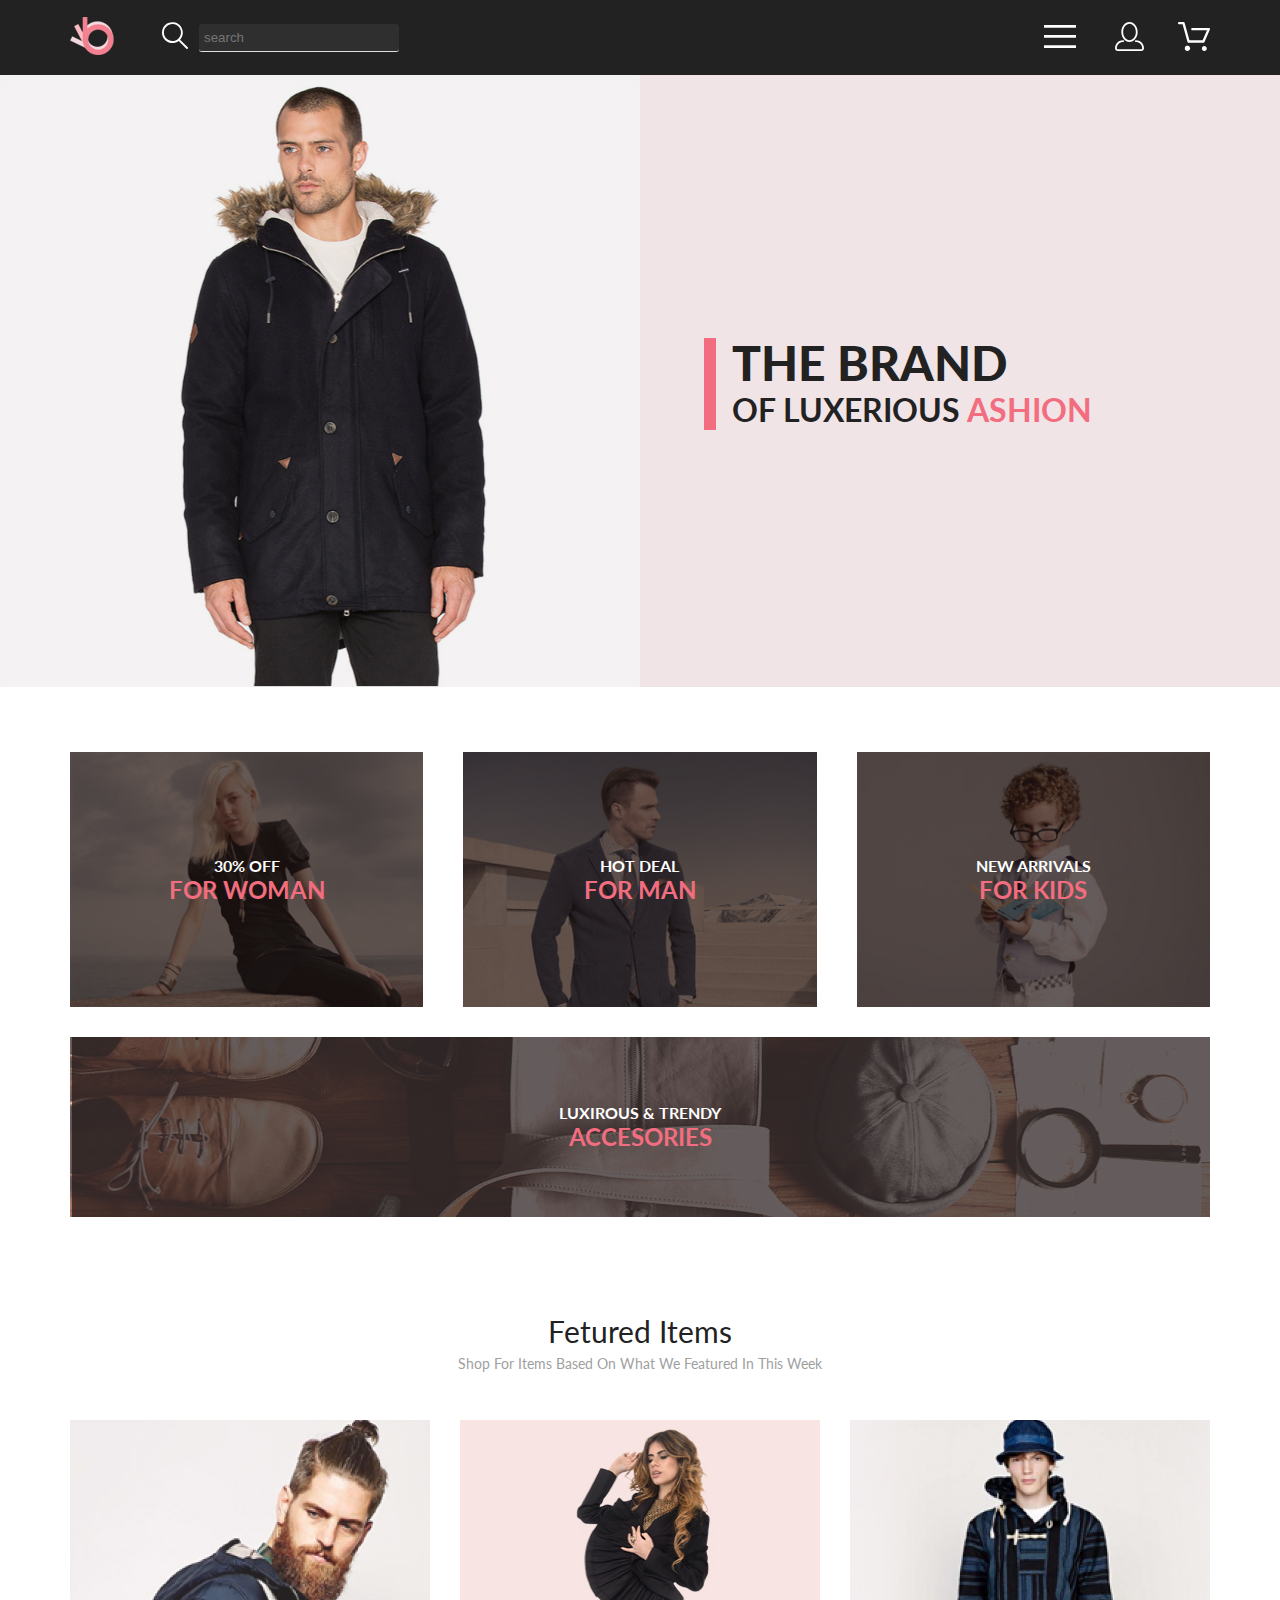
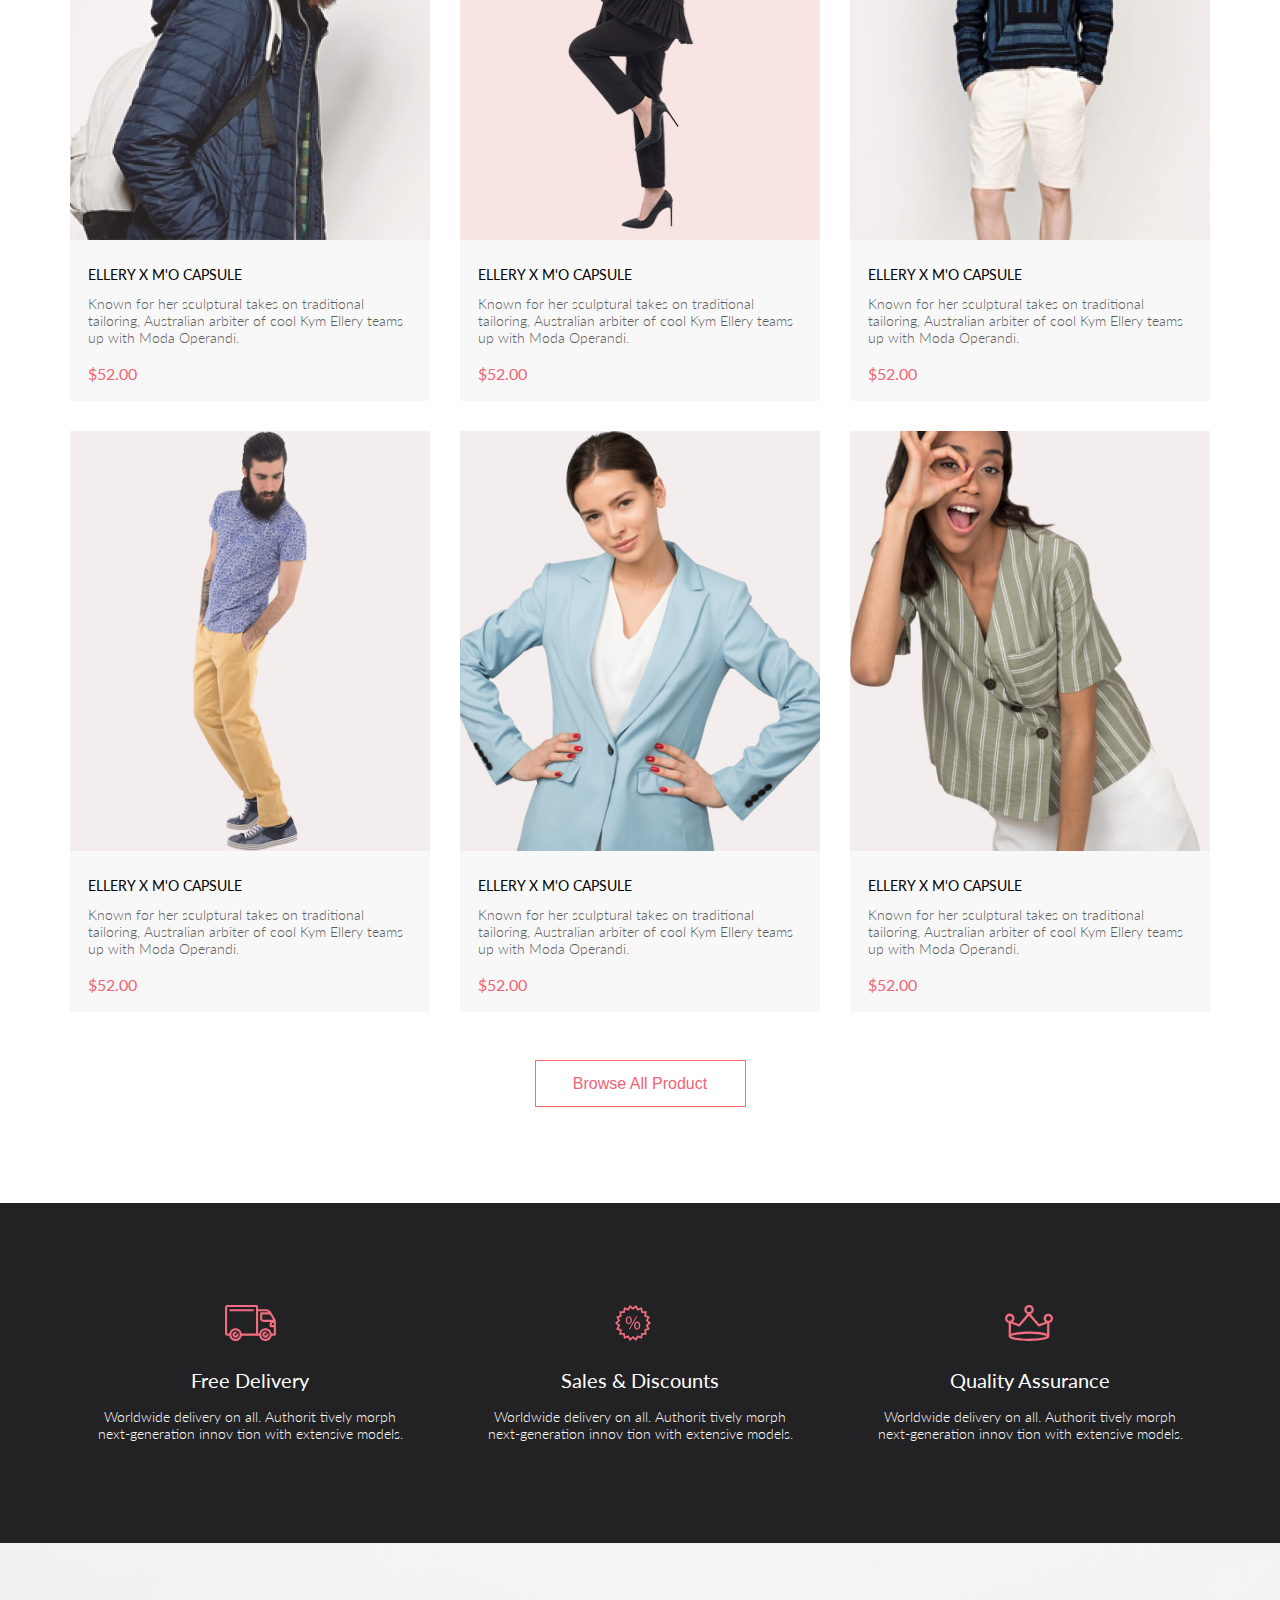
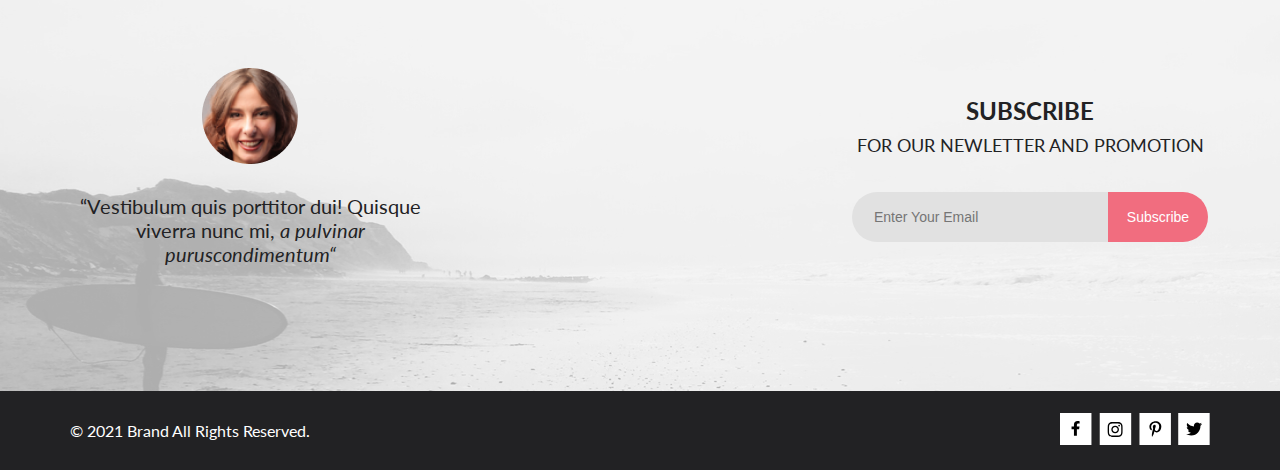
==== commit 89f48273: "Sales = резина (relative + absolute)" ====
--- a/index.html
+++ b/index.html
@@ -221,29 +221,41 @@
             <section class="sales">
                 <div class="conteiner">
                     <h2 class="visually-hidden">sales</h2>
-                    <ul class="sales__list">
+                    <div class="sales__list">
                         <div class="sales__item-wpr">
-                            <li class="sales__item sales__item--woman">
-                                <h3 class="sales__item-title">30% off</h3>
-                                <p class="sales__item-text">for woman</p>
-                            </li>
-                            <li class="sales__item sales__item--man">
-                                <h3 class="sales__item-title">hot deal</h3>
-                                <p class="sales__item-text">for man</p>
-                            </li>
-                            <li class="sales__item sales__item--kids">
-                                <p class="sales__item-title">new arrivals</p>
-                                <p class="sales__item-text">for kids</p>
-                            </li>
+                            <div class="sales__item">
+                                <img class="sales__item-img" src="img/woman-sales.jpg" alt="woman">
+                                <div class="sales__sub-item">
+                                    <h3 class="sales__item-title">30% off</h3>
+                                    <p class="sales__item-text">for woman</p>
+                                </div>
+                            </div>
+                            <div class="sales__item">
+                                <img class="sales__item-img" src="img/man-sales.jpg" alt="man">
+                                <div class="sales__sub-item">
+                                    <h3 class="sales__item-title">hot deal</h3>
+                                    <p class="sales__item-text">for man</p>
+                                </div>
+                            </div>
+                            <div class="sales__item">
+                                <img class="sales__item-img" src="img/kids-sales.jpg" alt="kids">
+                                <div class="sales__sub-item">
+                                    <p class="sales__item-title">new arrivals</p>
+                                    <p class="sales__item-text">for kids</p>
+                                </div>
+                            </div>
                         </div>
                         <div class="sales__item-wpr">
-                            <li class="sales__item sales__item--shoes">
-                                <h3 class="sales__item-title">luxirous & trendy</h3>
-                                <p class="sales__item-text">accesories</p>
-                            </li>
+                            <div class="sales__item sales__item--accesories">
+                                <img class="sales__item-img--accesories" src="img/accesories-sales.jpg" alt="shoes">
+                                <div class="sales__sub-item">
+                                    <h3 class="sales__item-title">luxirous & trendy</h3>
+                                    <p class="sales__item-text">accesories</p>
+                                </div>
+                            </div>
                         </div>
-                    </ul>
-                </div>
+                        </ul>
+                    </div>
             </section>
             <div class="conteiner">
                 <section class="products">
--- a/css/style.css
+++ b/css/style.css
@@ -496,40 +496,35 @@
 }
 
 .sales__item {
+  background-color: #4e4544;
+  position: relative;
+  width: 31%;
+  line-height: 0;
+}
+
+.sales__item--accesories {
+  width: 100%;
+  margin-top: 30px;
+}
+
+.sales__sub-item {
+  position: absolute;
+  top: 0;
+  left: 0;
+  width: 100%;
+  height: 100%;
   display: flex;
   flex-direction: column;
+  align-content: center;
   justify-content: center;
   align-items: center;
-  width: 31.6%;
-  height: 260px;
-  background-color: #4e4544;
-}
-
-@media (max-width: 768px) {
-  .sales__item {
-    height: 167px;
-  }
-}
-
-.sales__item--woman {
-  background-image: url(../img/woman-sales.jpg);
-  background-position: center;
-}
-
-.sales__item--man {
-  background-image: url(../img/man-sales.jpg);
-  background-position: center;
-}
-
-.sales__item--kids {
-  background-image: url(../img/kids-sales.jpg);
-  background-position: center;
-}
-
-.sales__item--shoes {
-  background-image: url(../img/accesories-sales.jpg);
-  background-size: cover;
-  margin-top: 30px;
+}
+
+.sales__item-img {
+  width: 100%;
+}
+
+.sales__item-img--accesories {
   width: 100%;
 }
 
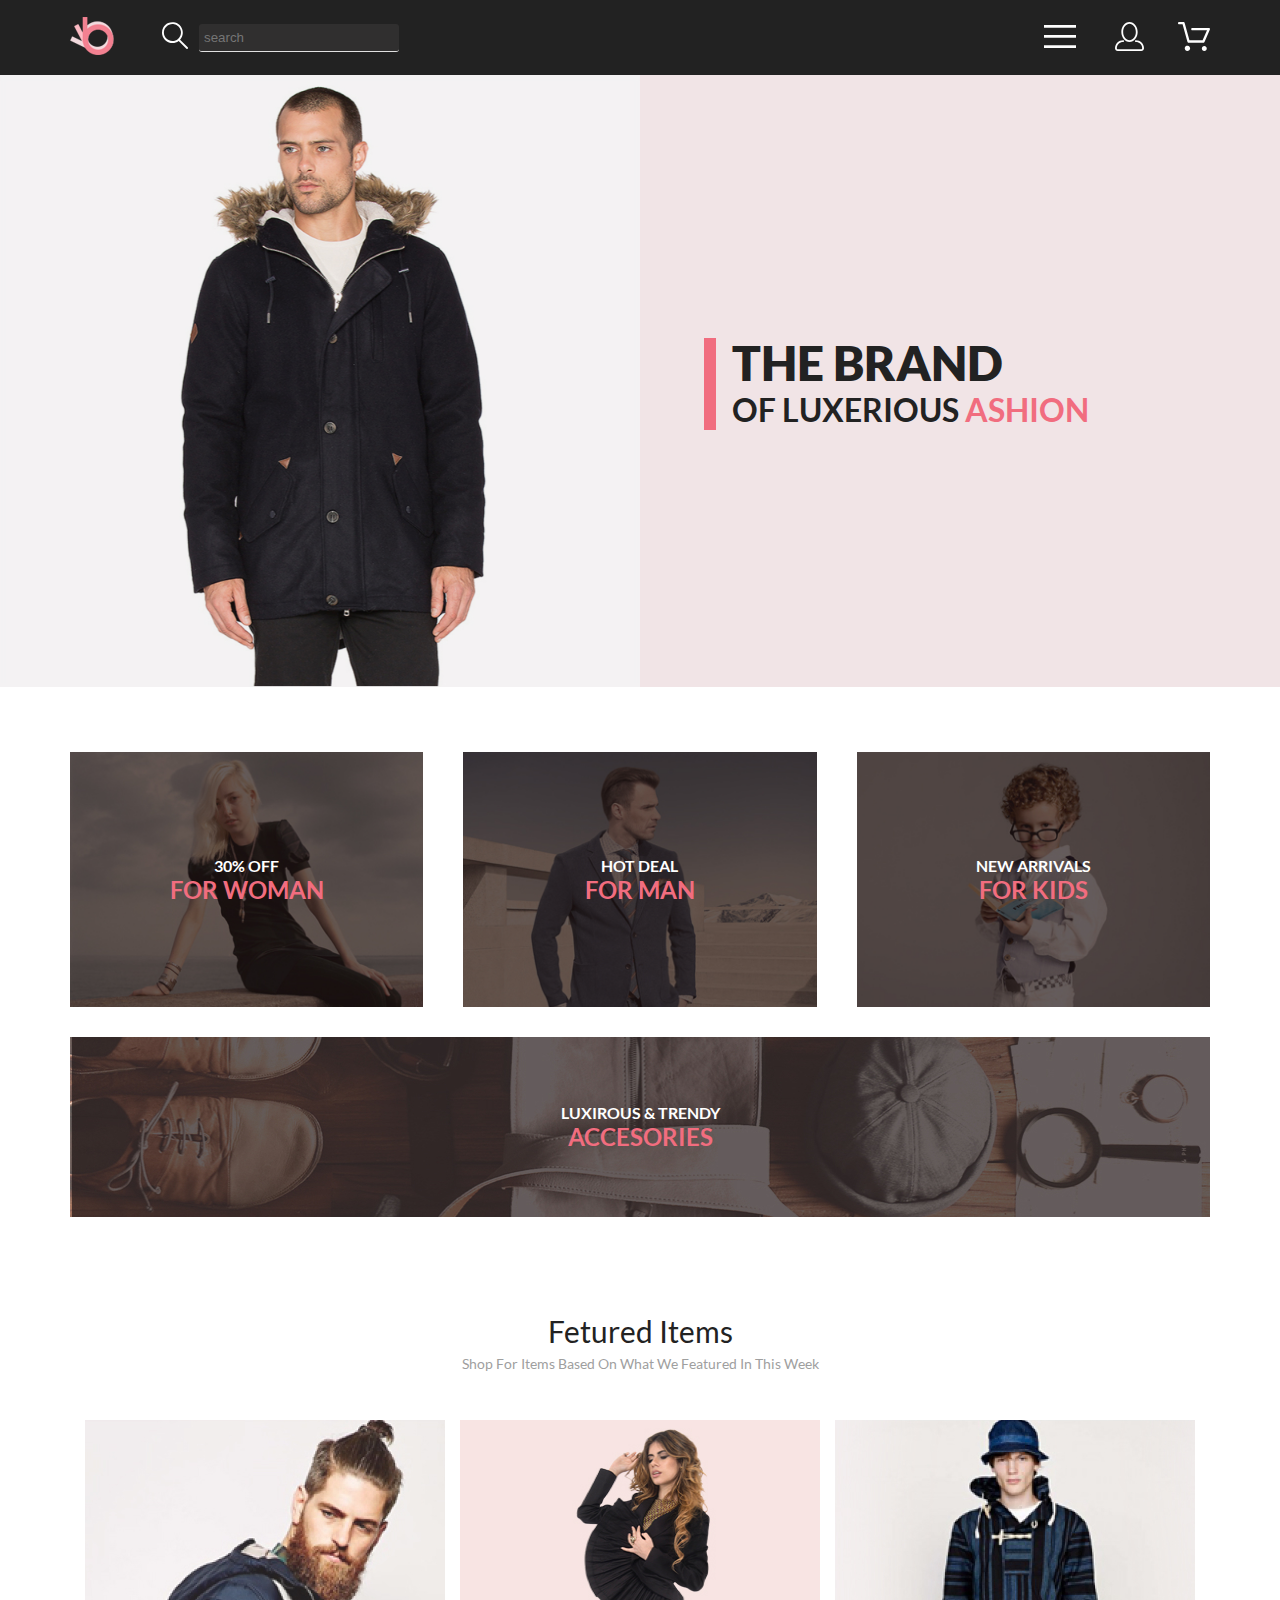
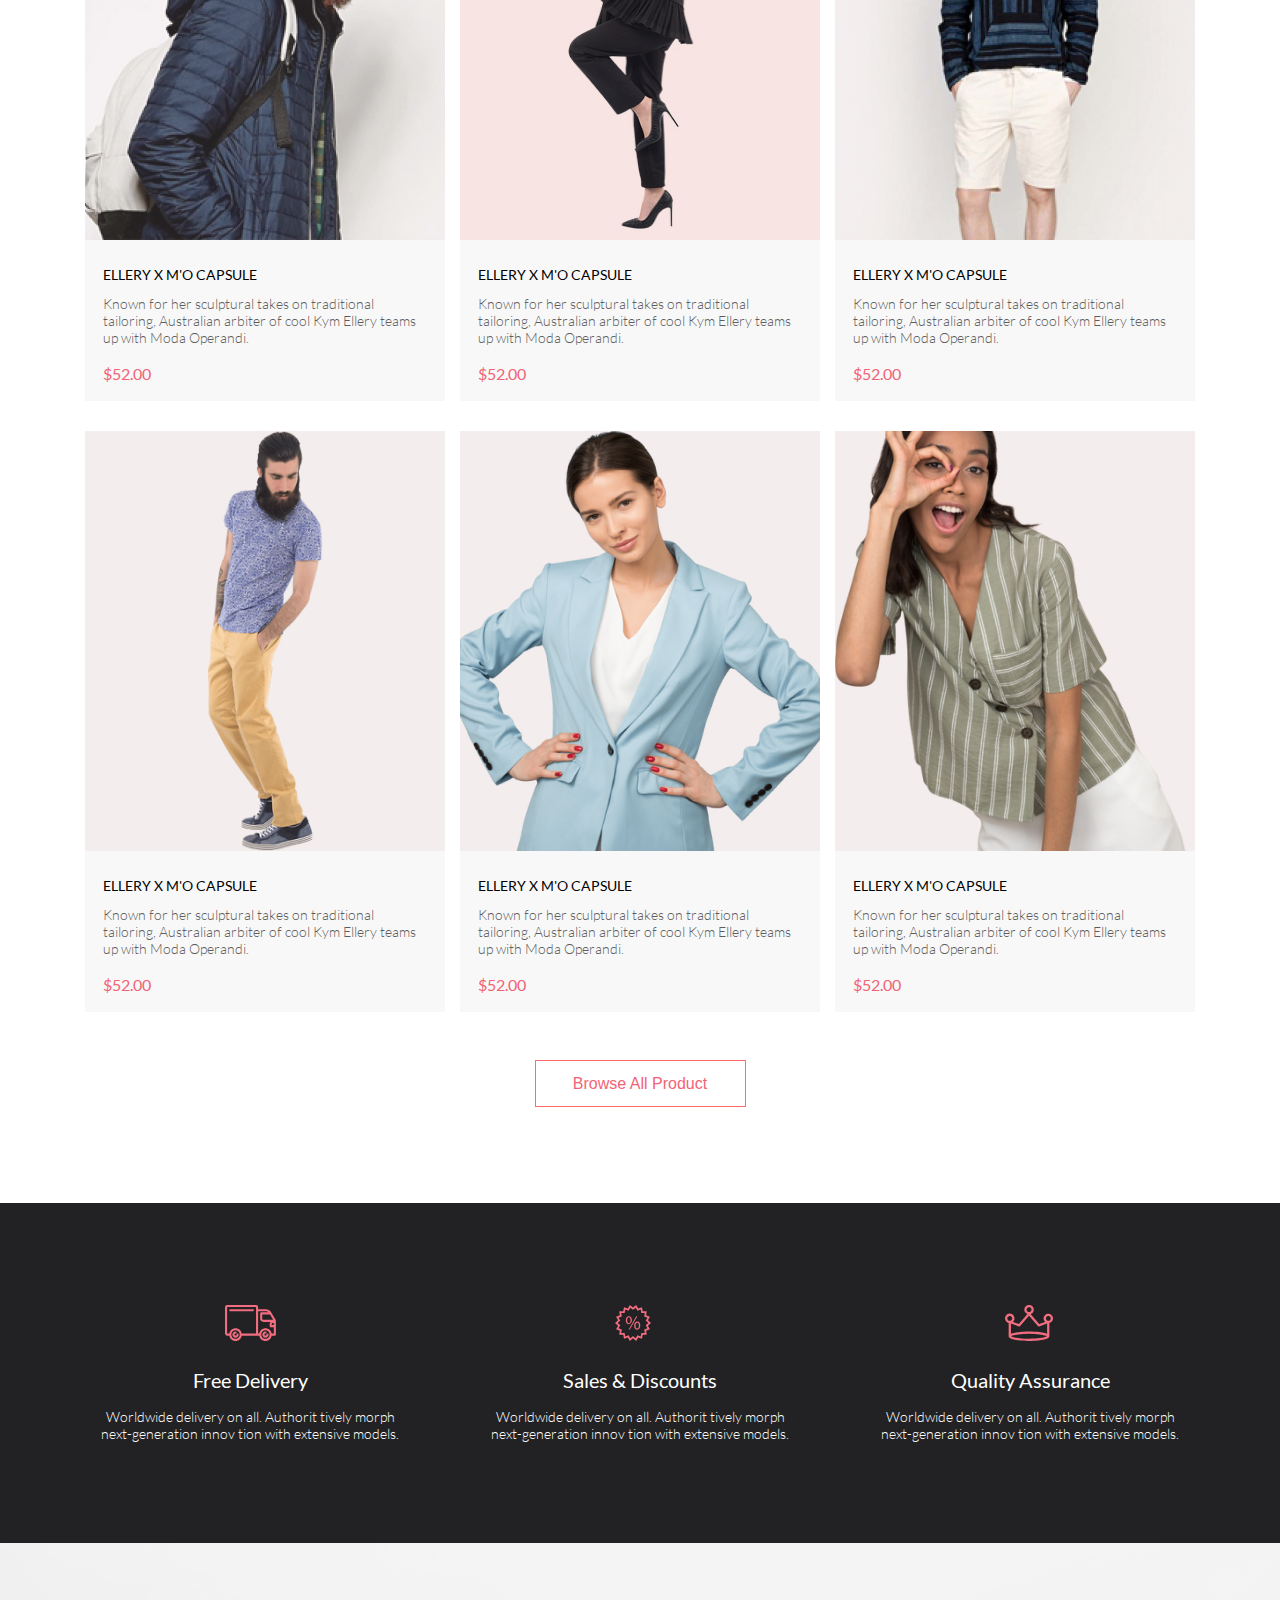
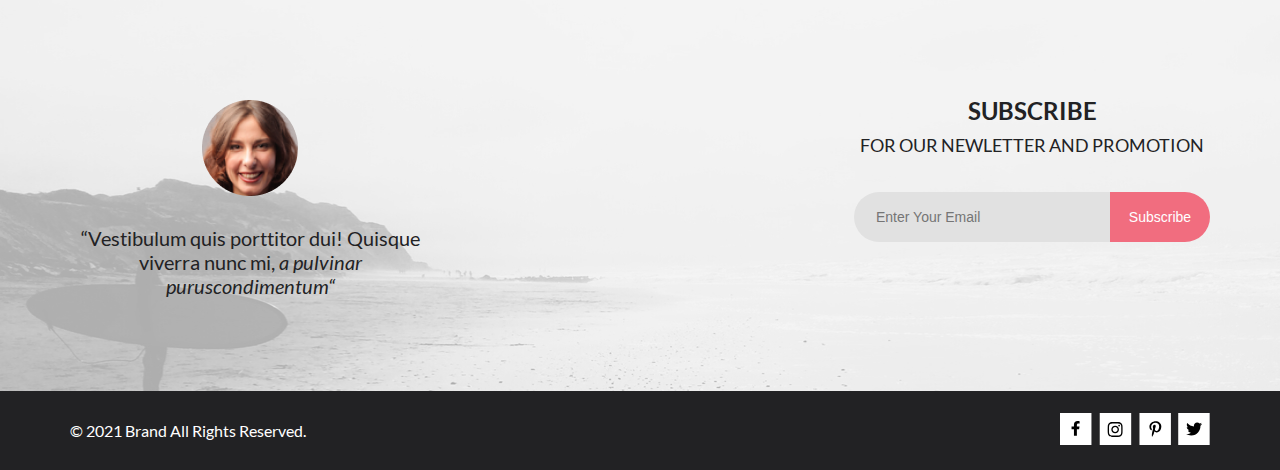
==== commit 14f99f37: "Подключил шрифты локально" ====
--- a/index.html
+++ b/index.html
@@ -7,10 +7,11 @@
     <meta name="viewport" content="width=device-width, initial-scale=1.0">
     <title>shop-2103-shilov</title>
     <link rel="stylesheet" href="css/style.css">
+    <!--
     <link rel="preconnect" href="https://fonts.googleapis.com">
     <link rel="preconnect" href="https://fonts.gstatic.com" crossorigin>
     <link href="https://fonts.googleapis.com/css2?family=Lato:ital,wght@0,300;0,400;0,700;0,900;1,400&display=swap"
-        rel="stylesheet">
+        rel="stylesheet">-->
 </head>
 
 <body>
--- a/css/style.css
+++ b/css/style.css
@@ -1,4 +1,44 @@
 @charset "UTF-8";
+@font-face {
+  font-family: 'Lato';
+  src: url("../font/Lato-Black.eot");
+  src: url("../font/Lato-Black.eot?#iefix") format("embedded-opentype"), url("../font/Lato-Black.woff2") format("woff2"), url("../font/Lato-Black.woff") format("woff");
+  font-weight: 900;
+  font-style: normal;
+}
+
+@font-face {
+  font-family: 'Lato';
+  src: url("../font/Lato-Italic.eot");
+  src: url("../font/Lato-Italic.eot?#iefix") format("embedded-opentype"), url("../font/Lato-Italic.woff2") format("woff2"), url("../font/Lato-Italic.woff") format("woff");
+  font-weight: 400;
+  font-style: italic;
+}
+
+@font-face {
+  font-family: 'Lato';
+  src: url("../font/Lato-Bold.eot");
+  src: url("../font/Lato-Bold.eot?#iefix") format("embedded-opentype"), url("../font/Lato-Bold.woff2") format("woff2"), url("../font/Lato-Bold.woff") format("woff");
+  font-weight: 700;
+  font-style: normal;
+}
+
+@font-face {
+  font-family: 'Lato';
+  src: url("../font/Lato-Light.eot");
+  src: url("../font/Lato-Light.eot?#iefix") format("embedded-opentype"), url("../font/Lato-Light.woff2") format("woff2"), url("../font/Lato-Light.woff") format("woff");
+  font-weight: 300;
+  font-style: normal;
+}
+
+@font-face {
+  font-family: 'Lato';
+  src: url("../font/Lato-Regular.eot");
+  src: url("../font/Lato-Regular.eot?#iefix") format("embedded-opentype"), url("../font/Lato-Regular.woff2") format("woff2"), url("../font/Lato-Regular.woff") format("woff");
+  font-weight: 400;
+  font-style: normal;
+}
+
 /* http://meyerweb.com/eric/tools/css/reset/ 
     v2.0 | 20110126
     License: none (public domain)
@@ -133,12 +173,19 @@
   border-spacing: 0;
 }
 
+html {
+  background-color: #E5E5E5;
+}
+
 body {
   font-family: 'Lato', sans-serif;
   font-size: 14px;
   line-height: 17px;
   font-weight: 400;
   font-style: normal;
+  max-width: 1600px;
+  margin: 0 auto;
+  background-color: white;
 }
 
 .all-wrapper {
@@ -166,6 +213,110 @@
   margin: 0 auto;
 }
 
+@media (max-width: 767px) {
+  .conteiner {
+    padding: 0;
+  }
+}
+
+@keyframes could {
+  from {
+    opacity: 0;
+  }
+  to {
+    opacity: 1;
+  }
+}
+
+@keyframes rotation {
+  0% {
+    transform: rotate(0deg);
+  }
+  25% {
+    transform: rotate(5deg);
+  }
+  75% {
+    transform: rotate(-5deg);
+  }
+  100% {
+    transform: rotate(0deg);
+  }
+}
+
+.sub-header {
+  background-color: #F8F3F4;
+}
+
+.sub-header__conteiner {
+  max-width: 1140px;
+  padding: 0px 32px;
+  margin: 0 auto;
+  display: flex;
+  align-items: center;
+  justify-content: space-between;
+}
+
+@media (max-width: 767px) {
+  .sub-header__conteiner {
+    padding: 0;
+  }
+}
+
+.sub-header__title {
+  display: flex;
+  align-items: center;
+  height: 148px;
+  font-size: 24px;
+  line-height: 29px;
+  font-weight: 400;
+  font-style: normal;
+  /*
+font-size: 24px;
+font-weight: 400;
+line-height: 29px;
+*/
+  text-align: left;
+  color: #F16D7F;
+  text-transform: uppercase;
+}
+
+@media (max-width: 767px) {
+  .sub-header__title {
+    justify-content: center;
+  }
+}
+
+.sub-header__list {
+  display: flex;
+}
+
+.sub-header__item-link {
+  text-decoration: none;
+  text-transform: uppercase;
+  color: #656565;
+  font-size: 14px;
+  line-height: 16px;
+  font-weight: 400;
+  font-style: normal;
+}
+
+.sub-header__list > li:last-child a {
+  color: #F16D7F;
+  font-size: 14px;
+  line-height: 16px;
+  font-weight: 700;
+  font-style: normal;
+}
+
+.sub-header__item:hover > .sub-header__item-link,
+.sub-header__item:focus > .sub-header__item-link {
+  color: #ffe08c;
+}
+
+.sub-header__item:active > .sub-header__item-link {
+  color: #ff8901;
+}
+
 .header {
   background-color: #222222;
   position: relative;
@@ -185,6 +336,12 @@
   margin-left: 32px;
 }
 
+@media (max-width: 600px) {
+  .header__conteiner {
+    margin-left: 16px;
+  }
+}
+
 .header__search {
   display: flex;
   align-items: center;
@@ -198,6 +355,7 @@
 
 .header__search-icon {
   fill: #FFFFFF;
+  transition: fill 0.5s linear;
 }
 
 .header__search-icon:hover, .header__search-icon:focus {
@@ -224,6 +382,12 @@
   color: #FFFFFF;
 }
 
+@media (max-width: 600px) {
+  .header__search-input {
+    width: 100%;
+  }
+}
+
 .header__search-input:hover {
   outline: 1px solid #ffe08c;
 }
@@ -236,6 +400,13 @@
   display: flex;
   align-items: center;
   margin-right: 32px;
+}
+
+@media (max-width: 600px) {
+  .header__manu-list {
+    margin-right: 16px;
+    margin-left: 16px;
+  }
 }
 
 .header__burger {
@@ -245,6 +416,7 @@
 
 .header__burger-icon {
   fill: #FFFFFF;
+  transition: fill 0.5s linear;
 }
 
 .header__burger-icon:hover, .header__burger-icon:focus {
@@ -263,8 +435,15 @@
   margin: 0 0 0 33px;
 }
 
+@media (max-width: 600px) {
+  .header__link {
+    display: none;
+  }
+}
+
 .header__person-icon {
   fill: #FFFFFF;
+  transition: fill 0.5s linear;
 }
 
 .header__person-icon:hover, .header__person-icon:focus {
@@ -277,6 +456,7 @@
 
 .header__basket-icon {
   fill: #FFFFFF;
+  transition: fill 0.5s linear;
 }
 
 .header__basket-icon:hover, .header__basket-icon:focus {
@@ -297,6 +477,7 @@
   background-color: #FFFFFF;
   padding: 0 0 0 34px;
   box-shadow: 6px 4px 35px rgba(0, 0, 0, 0.21);
+  z-index: 100;
 }
 
 .header__burger:hover + .header__nav,
@@ -406,10 +587,17 @@
   display: flex;
   background-color: #F1E4E6;
   align-items: center;
+  min-height: 363px;
 }
 
 .brand__img {
   width: 50%;
+}
+
+@media (max-width: 767px) {
+  .brand__img {
+    display: none;
+  }
 }
 
 .brand__title {
@@ -438,6 +626,15 @@
   }
 }
 
+@media (max-width: 767px) {
+  .brand__title {
+    font-size: 38px;
+    line-height: 46px;
+    font-weight: 900;
+    font-style: normal;
+  }
+}
+
 .brand__title:before {
   content: '';
   width: 12px;
@@ -476,14 +673,39 @@
   }
 }
 
+@media (max-width: 767px) {
+  .brand__title-lower {
+    font-size: 20px;
+    line-height: 24px;
+    font-weight: 900;
+    font-style: normal;
+  }
+}
+
 .brand__title-pink {
   color: #F16D7F;
 }
 
+.brand__title:hover {
+  animation: could 0.4s ease-in-out;
+}
+
 .sales {
   margin-top: 65px;
 }
 
+@media (max-width: 1023px) {
+  .sales {
+    margin-top: 20px;
+  }
+}
+
+@media (max-width: 767px) {
+  .sales {
+    margin-top: 64px;
+  }
+}
+
 .sales__list {
   display: flex;
   flex-direction: column;
@@ -493,6 +715,13 @@
   display: flex;
   justify-content: space-between;
   flex-grow: 1;
+}
+
+@media (max-width: 767px) {
+  .sales__item-wpr {
+    flex-direction: column;
+    margin: 0 auto;
+  }
 }
 
 .sales__item {
@@ -502,9 +731,25 @@
   line-height: 0;
 }
 
+@media (max-width: 767px) {
+  .sales__item {
+    width: 360px;
+    height: 260px;
+    margin-bottom: 32px;
+  }
+}
+
 .sales__item--accesories {
   width: 100%;
   margin-top: 30px;
+}
+
+@media (max-width: 767px) {
+  .sales__item--accesories {
+    margin-top: 0;
+    width: 360px;
+    height: 111px;
+  }
 }
 
 .sales__sub-item {
@@ -524,8 +769,22 @@
   width: 100%;
 }
 
+@media (max-width: 767px) {
+  .sales__item-img {
+    width: 360px;
+    height: 260px;
+  }
+}
+
 .sales__item-img--accesories {
   width: 100%;
+}
+
+@media (max-width: 767px) {
+  .sales__item-img--accesories {
+    height: 111px;
+    object-fit: cover;
+  }
 }
 
 .sales__item-title {
@@ -597,7 +856,7 @@
   margin-top: 48px;
   display: flex;
   flex-wrap: wrap;
-  justify-content: space-between;
+  justify-content: space-evenly;
 }
 
 .products__item {
@@ -679,6 +938,7 @@
   display: flex;
   justify-content: center;
   align-items: center;
+  animation: could 0.4s ease-in-out;
 }
 
 .products__button-wpr {
@@ -729,6 +989,7 @@
 
 .products-hover__button:hover, .products-hover__button:focus {
   background-color: rgba(33, 33, 0, 0.5);
+  animation: rotation 0.2s ease;
 }
 
 .products-hover__button:active {
@@ -750,6 +1011,10 @@
     */
   line-height: 17px;
   color: #FFFFFF;
+}
+
+.products__button:hover {
+  animation: rotation 0.2s linear;
 }
 
 .products {
@@ -791,7 +1056,7 @@
   margin-top: 48px;
   display: flex;
   flex-wrap: wrap;
-  justify-content: space-between;
+  justify-content: space-evenly;
 }
 
 .products__item {
@@ -873,6 +1138,7 @@
   display: flex;
   justify-content: center;
   align-items: center;
+  animation: could 0.4s ease-in-out;
 }
 
 .products__button-wpr {
@@ -923,6 +1189,7 @@
 
 .products-hover__button:hover, .products-hover__button:focus {
   background-color: rgba(33, 33, 0, 0.5);
+  animation: rotation 0.2s ease;
 }
 
 .products-hover__button:active {
@@ -946,6 +1213,10 @@
   color: #FFFFFF;
 }
 
+.products__button:hover {
+  animation: rotation 0.2s linear;
+}
+
 .advantages__wpr {
   background-color: #222224;
   margin-top: 96px;
@@ -962,21 +1233,34 @@
   align-items: center;
 }
 
-.advantages__list .advantages__item {
+@media (max-width: 768px) {
+  .advantages__list {
+    flex-direction: column;
+    padding-bottom: 64px;
+  }
+}
+
+.advantages__item {
   width: 360px;
 }
 
-.advantages__list .advantages__item-img-wpr {
+@media (max-width: 768px) {
+  .advantages__item {
+    margin-top: 48px;
+  }
+}
+
+.advantages__item-img-wpr {
   width: 50px;
   margin: 0 auto;
 }
 
-.advantages__list .advantages__item-img {
+.advantages__item-img {
   height: 36px;
   text-align: center;
 }
 
-.advantages__list .advantages__item-tetle {
+.advantages__item-tetle {
   font-size: 20px;
   line-height: 24px;
   font-weight: 400;
@@ -992,7 +1276,7 @@
   margin-top: 24px;
 }
 
-.advantages__list .advantages__item-text {
+.advantages__item-text {
   font-size: 14px;
   line-height: 17px;
   font-weight: 300;
@@ -1008,28 +1292,6 @@
   margin-top: 16px;
 }
 
-.registration__title-wpr {
-  background-color: #F8F3F4;
-}
-
-.registration__title {
-  display: flex;
-  align-items: center;
-  height: 148px;
-  font-size: 24px;
-  line-height: 29px;
-  font-weight: 400;
-  font-style: normal;
-  /*
-    font-size: 24px;
-    font-weight: 400;
-    line-height: 29px;
-    */
-  text-align: left;
-  color: #F16D7F;
-  text-transform: uppercase;
-}
-
 .registration__wrp {
   display: flex;
   justify-content: space-between;
@@ -1037,8 +1299,23 @@
   margin-bottom: 96px;
 }
 
+@media (max-width: 1023px) {
+  .registration__wrp {
+    margin-top: 40px;
+    justify-content: space-evenly;
+  }
+}
+
+@media (max-width: 767px) {
+  .registration__wrp {
+    flex-direction: column;
+    align-items: center;
+    align-content: center;
+  }
+}
+
 .registration__form {
-  width: 360px;
+  max-width: 360px;
 }
 
 .registration__form-title {
@@ -1165,7 +1442,15 @@
 }
 
 .registration__info {
-  width: 650px;
+  max-width: 650px;
+  margin-left: 12px;
+}
+
+@media (max-width: 1023px) {
+  .registration__info {
+    max-width: 360px;
+    margin-top: 40px;
+  }
 }
 
 .registration__info-header {
@@ -1182,6 +1467,15 @@
   text-transform: uppercase;
 }
 
+@media (max-width: 1023px) {
+  .registration__info-header {
+    font-size: 16px;
+    line-height: 19px;
+    font-weight: 300;
+    font-style: normal;
+  }
+}
+
 .registration__info-text {
   font-size: 24px;
   line-height: 29px;
@@ -1196,6 +1490,15 @@
   margin-top: 22px;
 }
 
+@media (max-width: 1023px) {
+  .registration__info-text {
+    font-size: 16px;
+    line-height: 19px;
+    font-weight: 300;
+    font-style: normal;
+  }
+}
+
 .registration__info-list {
   margin-left: 43px;
   margin-top: 21px;
@@ -1216,6 +1519,15 @@
   position: relative;
 }
 
+@media (max-width: 1023px) {
+  .registration__info-item {
+    font-size: 16px;
+    line-height: 19px;
+    font-weight: 300;
+    font-style: normal;
+  }
+}
+
 .registration__info-item-img {
   position: absolute;
   top: 7px;
@@ -1228,22 +1540,45 @@
   background-position: center;
 }
 
+@media (max-width: 1023px) {
+  .quote__wpr {
+    background-size: auto 693px;
+    background-position: -415px 0px;
+  }
+}
+
 .quote {
   display: flex;
   justify-content: space-between;
 }
 
+@media (max-width: 1023px) {
+  .quote {
+    flex-direction: column;
+    align-items: center;
+    justify-content: flex-start;
+    min-height: 614px;
+  }
+}
+
 .quote__wrapper {
   display: flex;
   flex-direction: column;
-  width: 360px;
+  max-width: 360px;
   min-height: 448px;
   justify-content: center;
+}
+
+@media (max-width: 1023px) {
+  .quote__wrapper {
+    min-height: 100px;
+  }
 }
 
 .quote__wrapper-img {
   width: 96px;
   margin: 0 auto;
+  margin-top: 64px;
 }
 
 .quote__wrapper-text {
@@ -1279,6 +1614,12 @@
   text-align: center;
   text-transform: uppercase;
   color: #222224;
+}
+
+@media (max-width: 1023px) {
+  .quote__wrapper-title {
+    margin-top: 48px;
+  }
 }
 
 .quote__wrapper-sub-title {
@@ -1369,6 +1710,12 @@
   align-items: center;
 }
 
+@media (max-width: 767px) {
+  .down-footer {
+    flex-direction: column-reverse;
+  }
+}
+
 .down-footer__copy {
   font-size: 16px;
   line-height: 19px;
@@ -1383,10 +1730,24 @@
   color: #FFFFFF;
 }
 
+@media (max-width: 767px) {
+  .down-footer__copy {
+    margin-top: 40px;
+    margin-bottom: 9px;
+  }
+}
+
 .down-footer__list {
   display: flex;
   min-height: 79px;
   align-items: center;
+}
+
+@media (max-width: 767px) {
+  .down-footer__list {
+    min-height: auto;
+    margin-top: 43px;
+  }
 }
 
 .down-footer__item {
@@ -1396,6 +1757,12 @@
 
 .down-footer__icon-bkg {
   fill: #FFFFFF;
+  transition: fill 0.5s ease;
+}
+
+.down-footer__icon-simbol {
+  fill: black;
+  transition: fill 0.5s ease;
 }
 
 .down-footer__icon:hover > .down-footer__icon-simbol,
@@ -1415,4 +1782,526 @@
 .down-footer__icon:active > .down-footer__icon-bkg {
   fill: #ff8901;
 }
+
+.cart__conteiner {
+  display: flex;
+  justify-content: space-between;
+  max-width: 1140px;
+  margin: 0 auto;
+  margin-top: 96px;
+  margin-bottom: 128px;
+}
+
+@media (max-width: 1023px) {
+  .cart__conteiner {
+    flex-direction: column;
+    align-items: center;
+  }
+}
+
+@media (max-width: 1023px) {
+  .cart-product {
+    display: flex;
+    flex-direction: column;
+  }
+}
+
+.cart-product__item {
+  display: flex;
+  width: 652px;
+  margin-bottom: 40px;
+  box-shadow: 17px 19px 24px rgba(0, 0, 0, 0.13);
+}
+
+@media (max-width: 1023px) {
+  .cart-product__item {
+    width: 734px;
+  }
+}
+
+.cart-product__item-img {
+  max-width: 262px;
+  max-height: 306px;
+}
+
+.cart-product__item-info {
+  max-width: 262px;
+  margin: 22px 0 0 31px;
+}
+
+.cart-product__item-link {
+  text-decoration: none;
+}
+
+.cart-product__item-info-title {
+  font-size: 24px;
+  line-height: 29px;
+  font-weight: 400;
+  font-style: normal;
+  text-transform: uppercase;
+  margin-bottom: 42px;
+  color: #222222;
+}
+
+.cart-product__item-link:hover > .cart-product__item-info-title,
+.cart-product__item-link:focus > .cart-product__item-info-title {
+  color: #ffe08c;
+}
+
+.cart-product__item-link:active > .cart-product__item-info-title {
+  color: #ff8901;
+}
+
+.cart-product__item-info-text {
+  margin-top: 6px;
+  margin-left: 0;
+  font-size: 24px;
+  line-height: 26px;
+  font-weight: 400;
+  font-style: normal;
+  color: #575757;
+}
+
+.cart-product__item-info-text--price {
+  color: #F16D7F;
+}
+
+.cart-product__item-info-text--color, .cart-product__item-info-text--size {
+  color: #6F6E6E;
+}
+
+.cart-product__item-info-text--label {
+  display: flex;
+  align-items: center;
+}
+
+.cart-product__item-info--input {
+  width: 43px;
+  height: 24px;
+  margin-left: 24px;
+  border: 1px solid #EAEAEA;
+  border-radius: 0;
+  text-align: center;
+  color: #656565;
+}
+
+.cart-product__item-info--input:hover {
+  outline: 1px solid #ffe08c;
+}
+
+.cart-product__item-info--input:focus {
+  outline: 1px solid red;
+}
+
+.cart-product__item-cloes {
+  flex-grow: 1;
+  background: none;
+  display: flex;
+  justify-content: flex-end;
+}
+
+.cart-product-item-cloes-button {
+  width: 20px;
+  height: 20px;
+  background: none;
+  border: none;
+  border-radius: 0%;
+  padding: 0;
+  margin: 28px 22px;
+  cursor: pointer;
+}
+
+.cart-product-item-cloes-button:hover, .cart-product-item-cloes-button:focus {
+  background-color: #A4A4A4;
+}
+
+.cart-product-item-cloes-button:active {
+  background-color: #ff8901;
+}
+
+.cart-product__actions {
+  margin-top: 72px;
+  display: flex;
+  justify-content: space-between;
+}
+
+@media (max-width: 1023px) {
+  .cart-product__actions {
+    justify-content: space-evenly;
+  }
+}
+
+.cart-product__actions-button {
+  border: 1px solid #A4A4A4;
+  height: 50px;
+  padding: 16px 40px;
+  font-size: 14px;
+  line-height: 17px;
+  font-weight: 300;
+  font-style: normal;
+  text-transform: uppercase;
+  background-color: white;
+  cursor: pointer;
+}
+
+.cart-product__actions-button:hover, .cart-product__actions-button:focus {
+  background-color: #F26376;
+  color: #FFFFFF;
+}
+
+.cart-product__actions-button:active {
+  opacity: 0.5;
+}
+
+.cart-form {
+  width: 360px;
+  display: flex;
+  flex-direction: column;
+}
+
+@media (max-width: 1023px) {
+  .cart-form {
+    justify-content: space-evenly;
+    margin-top: 64px;
+    flex-direction: row;
+    width: 100%;
+  }
+}
+
+@media (max-width: 1023px) {
+  .cart-form__output {
+    max-width: 360px;
+  }
+}
+
+.cart-form__output-title {
+  font-size: 16px;
+  line-height: 19px;
+  font-weight: 300;
+  font-style: normal;
+  color: #222222;
+  text-transform: uppercase;
+}
+
+.cart-form__output-input {
+  margin-top: 20px;
+  width: 100%;
+  height: 44px;
+  border: 1px solid #A4A4A4;
+  border-radius: 0;
+  font-size: 13px;
+  line-height: 16px;
+  font-weight: 300;
+  font-style: normal;
+  padding: 14px 16px;
+  box-sizing: border-box;
+}
+
+.cart-form__output-input:hover {
+  outline: 1px solid #ffe08c;
+}
+
+.cart-form__output-input:focus {
+  outline: 1px solid red;
+}
+
+.cart-form__output-button {
+  margin-top: 20px;
+  min-width: 100Ppx;
+  height: 34px;
+  border: 1px solid #A4A4A4;
+  color: #A4A4A4;
+  background-color: white;
+  border-radius: 0;
+  font-size: 11px;
+  line-height: 13px;
+  font-weight: 300;
+  font-style: normal;
+  text-transform: uppercase;
+  cursor: pointer;
+}
+
+.cart-form__output-button:hover, .cart-form__output-button:focus {
+  background-color: #F26376;
+  color: #FFFFFF;
+}
+
+.cart-form__output-button:active {
+  opacity: 0.5;
+}
+
+.cart-form__input {
+  margin-top: 56px;
+  background-color: #F5F3F3;
+}
+
+@media (max-width: 1023px) {
+  .cart-form__input {
+    width: 360px;
+    margin-top: 39px;
+  }
+}
+
+.cart-form__input-sub {
+  font-size: 11px;
+  line-height: 13px;
+  font-weight: 400;
+  font-style: normal;
+  text-transform: uppercase;
+  color: #4A4A4A;
+  text-align: right;
+  margin-top: 39px;
+  margin-right: 34px;
+}
+
+.cart-form__input-sub--price {
+  margin-left: 24px;
+}
+
+.cart-form__input-grand {
+  font-size: 16px;
+  line-height: 19px;
+  font-weight: 300;
+  font-style: normal;
+  color: #222222;
+  text-transform: uppercase;
+  text-align: right;
+  margin: 12px 37px 21px 0;
+}
+
+.cart-form__input-grand--price {
+  font-size: 16px;
+  line-height: 19px;
+  font-weight: 700;
+  font-style: normal;
+  color: #F16D7F;
+  text-align: right;
+  margin-left: 24px;
+}
+
+.cart-form__input-hr {
+  border: none;
+  height: 1px;
+  background-color: #E2E2E2;
+  margin: 0;
+  max-width: 275px;
+  margin: 0 auto;
+}
+
+.cart-form__input-button-wrp {
+  display: flex;
+  justify-content: center;
+  margin-top: 17px;
+  margin-bottom: 42px;
+}
+
+.cart-form__input-button {
+  height: 50px;
+  width: 275px;
+  border: none;
+  border-radius: 0;
+  background-color: #F16D7F;
+  font-size: 16px;
+  line-height: 19px;
+  font-weight: 300;
+  font-style: normal;
+  color: white;
+  text-transform: uppercase;
+  cursor: pointer;
+}
+
+.cart-form__input-button:hover, .cart-form__input-button:focus {
+  background-color: #FF6A6A;
+}
+
+.cart-form__input-button:active {
+  opacity: 0.5;
+}
+
+.carousel-block {
+  max-width: 100%;
+  height: 777px;
+  margin: 0 auto;
+  padding-top: 10px;
+  box-sizing: border-box;
+  background-color: #F7F7F7;
+}
+
+.carousel-block__bootstrap {
+  width: 100%;
+  margin: 0 auto;
+}
+
+.carousel-item {
+  width: 100%;
+}
+
+.carousel-item.active {
+  display: flex;
+  justify-content: center;
+}
+
+.carousel-block__img {
+  width: 597px;
+  height: 724px;
+  margin: 0 auto;
+}
+
+.carousel-control-prev-icon,
+.carousel-control-next-icon {
+  color: white;
+  background-color: gray;
+}
+
+.carousel-control-prev {
+  justify-content: flex-start;
+}
+
+.carousel-control-next {
+  justify-content: flex-end;
+}
+
+.purchase {
+  max-width: 1140px;
+  min-height: 600px;
+  border: 1px solid #EAEAEA;
+  margin: 0 auto;
+  background-color: #FFFFFF;
+  margin-top: -50px;
+  position: relative;
+  z-index: 10;
+  box-sizing: border-box;
+  padding: 65px 25px;
+  display: flex;
+  flex-direction: column;
+  align-items: center;
+}
+
+.purchase__title {
+  font-size: 14px;
+  line-height: 17px;
+  font-weight: 300;
+  font-style: normal;
+  text-transform: uppercase;
+  color: #F16D7F;
+}
+
+.purchase__sub-title {
+  font-size: 18px;
+  line-height: 22px;
+  font-weight: 300;
+  font-style: normal;
+  text-transform: uppercase;
+  margin-top: 27px;
+  color: #4A4A4A;
+  position: relative;
+}
+
+.purchase__title-decor {
+  width: 63px;
+  height: 3px;
+  background-color: #F16D7F;
+  position: absolute;
+  top: 90px;
+  left: 50%;
+  transform-origin: left;
+  transform: translateX(-50%);
+}
+
+.purchase__text {
+  font-size: 14px;
+  line-height: 17px;
+  font-weight: 300;
+  font-style: normal;
+  margin-top: 48px;
+  max-width: 555px;
+  text-align: center;
+  color: #575757;
+}
+
+.purchase__price {
+  font-size: 24px;
+  line-height: 28px;
+  font-weight: 300;
+  font-style: normal;
+  margin-top: 32px;
+  color: #F16D7F;
+}
+
+.purchase__hr {
+  margin: 65px 0 65px 0;
+  height: 1px;
+  width: 640px;
+  border: none;
+}
+
+.purchase__list {
+  display: flex;
+  justify-content: space-between;
+  width: 400px;
+}
+
+.purchase__item {
+  font-size: 14px;
+  line-height: 17px;
+  font-weight: 400;
+  font-style: normal;
+  color: #6F6E6E;
+  text-transform: uppercase;
+}
+
+.purchase__item > i {
+  margin-left: 9px;
+}
+
+.purchase__button {
+  margin-top: 49px;
+  height: 50px;
+  min-width: 211px;
+  border: 1px solid #F26376;
+  color: #F26376;
+  background-color: #FFFFFF;
+  padding: 0 24px;
+}
+
+.purchase__button-basket-icon > path {
+  fill: #F26376;
+  margin-right: 24px;
+}
+
+.purchase__button:hover,
+.purchase__button:focus {
+  background-color: #F26376;
+  color: #FFFFFF;
+}
+
+.purchase__button:hover > .purchase__button-basket-icon > path,
+.purchase__button:focus > .purchase__button-basket-icon > path {
+  fill: #FFFFFF;
+}
+
+.purchase__button:active {
+  opacity: 0.5;
+}
+
+.purchase-products {
+  margin: 128px 0;
+}
+
+.fa-caret-square-o-left,
+.fa-caret-square-o-right {
+  color: gray;
+}
+
+.carousel-control-next:hover > .fa-caret-square-o-right,
+.carousel-control-next:focus > .fa-caret-square-o-right,
+.carousel-control-prev:hover > .fa-caret-square-o-left,
+.carousel-control-prev:focus > .fa-caret-square-o-left {
+  color: #F16D7F;
+}
+
+.carousel-control-next:active > .fa-caret-square-o-right,
+.carousel-control-prev:active > .fa-caret-square-o-left {
+  opacity: 0.5;
+}
 /*# sourceMappingURL=style.css.map */